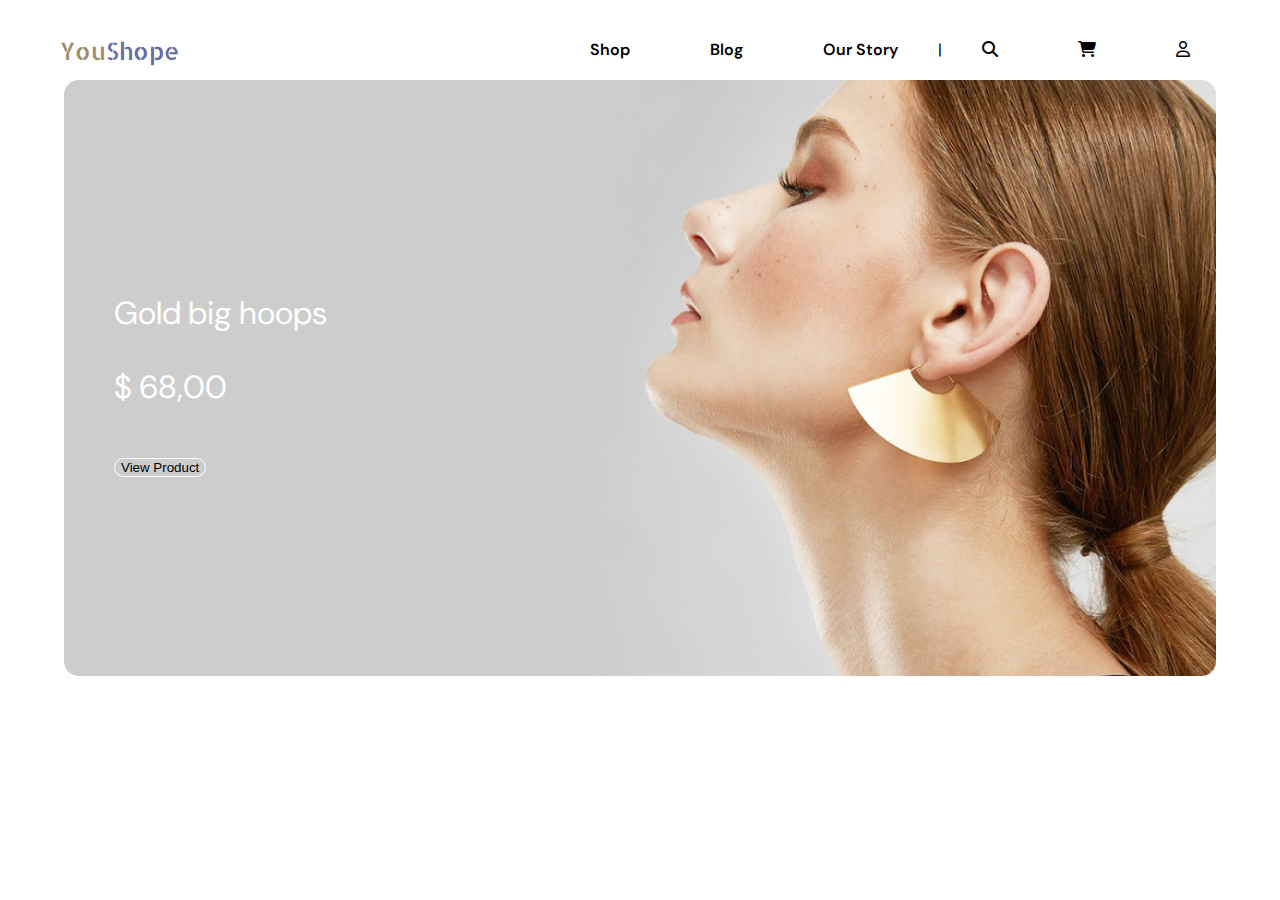
==== index.html @ c5a3c7ee "Ajout du slider en homepage" ====
<!DOCTYPE html>
<html lang="en">
  <head>
    <meta charset="UTF-8" />
    <meta name="viewport" content="width=device-width, initial-scale=1.0" />
    <title>YouShop</title>
    <link rel="stylesheet" href="style.css" />
    <link
      href="https://fonts.googleapis.com/css?family=DM Sans"
      rel="stylesheet"
    />
    <link
      href="https://fonts.googleapis.com/css?family=Allerta Stencil"
      rel="stylesheet"
    />
    <link
      rel="stylesheet"
      href="https://cdnjs.cloudflare.com/ajax/libs/font-awesome/6.4.2/css/all.min.css"
    />
  </head>

  <body>
    <header class="header">
      <nav>
        <div class="logo"><span>You</span>Shope</div>

        <ul>
          <li><a href="#">Shop</a></li>
          <li><a href="#">Blog</a></li>
          <li><a href="#">Our Story</a></li>
          <div class="separator">|</div>
          <li>
            <a href="#"><i class="fa-solid fa-magnifying-glass"></i></a>
          </li>
          <li>
            <a href="#"><i class="fa-solid fa-cart-shopping"></i></a>
          </li>
          <li>
            <a href="#"><i class="fa-regular fa-user"></i></a>
          </li>
        </ul>

      </nav>

    </header>

    <main>
      <div class="slider">
        <img src="images/Img01.png" alt="" />
        <div class = title>
            <p>Gold big hoops<p>
            <p>$ 68,00</p>
            <a href="#"><button>View Product</button></a>
        </div>
        
      </div>
    </main>




  </body>
</html>
---- style.css ----
body {
    margin: 0;
    padding: 0;
    font-family: 'DM Sans', 'Lucida Sans', 'Lucida Sans Regular', 'Lucida Grande', 'Lucida Sans Unicode', Geneva, Verdana, sans-serif ;
    position: relative;
}




nav {
    position: relative;
    top: 0;
    left: 0;
    width: 100%;
    height: 80px;
    padding: 10px 50px;
    box-sizing: border-box;
    background: rgba(0, 0, 0, 0);
    display: flex;
    justify-content: space-between;
}

.logo span {
    color: #A18A68;
}

.logo {
    padding: 25px 10px;
    /* height: 80px; */
    float: left;
    font-size: 24px;
    font-family: 'Allerta Stencil';
    font-weight: 400;
    color: #686AA1;

}

nav ul {
    list-style: none;
    float: right;
    margin: 0;
    padding: 0;
    display: flex;
}

nav ul li a{
    line-height: 80px;
    color: #000000;
    padding: 12px 40px;
    font-size: 16px;
    font-weight: 600;
    text-decoration: none;
}

nav ul li a:hover{
    /* line-height: 80px; */
    background-color: #686AA1;
    color: #ffffff;
    transition: 0.5s ease-in-out;
}

.separator {
    margin-top: 29px;
}


main {
  display: flex; 
  justify-content: center;
}

.slider {
    position: relative;
    width: 90vw;
}

.slider img {
    width: 100%;
}

.slider .title {
    margin-left: 50px;
    position: absolute;
    top: 30%; 
    color: #ffffff;
    font-size: 2em;
}

button{
    background-color: transparent;
    border-radius: 10px;
    border: 1px solid #ffffff;
}
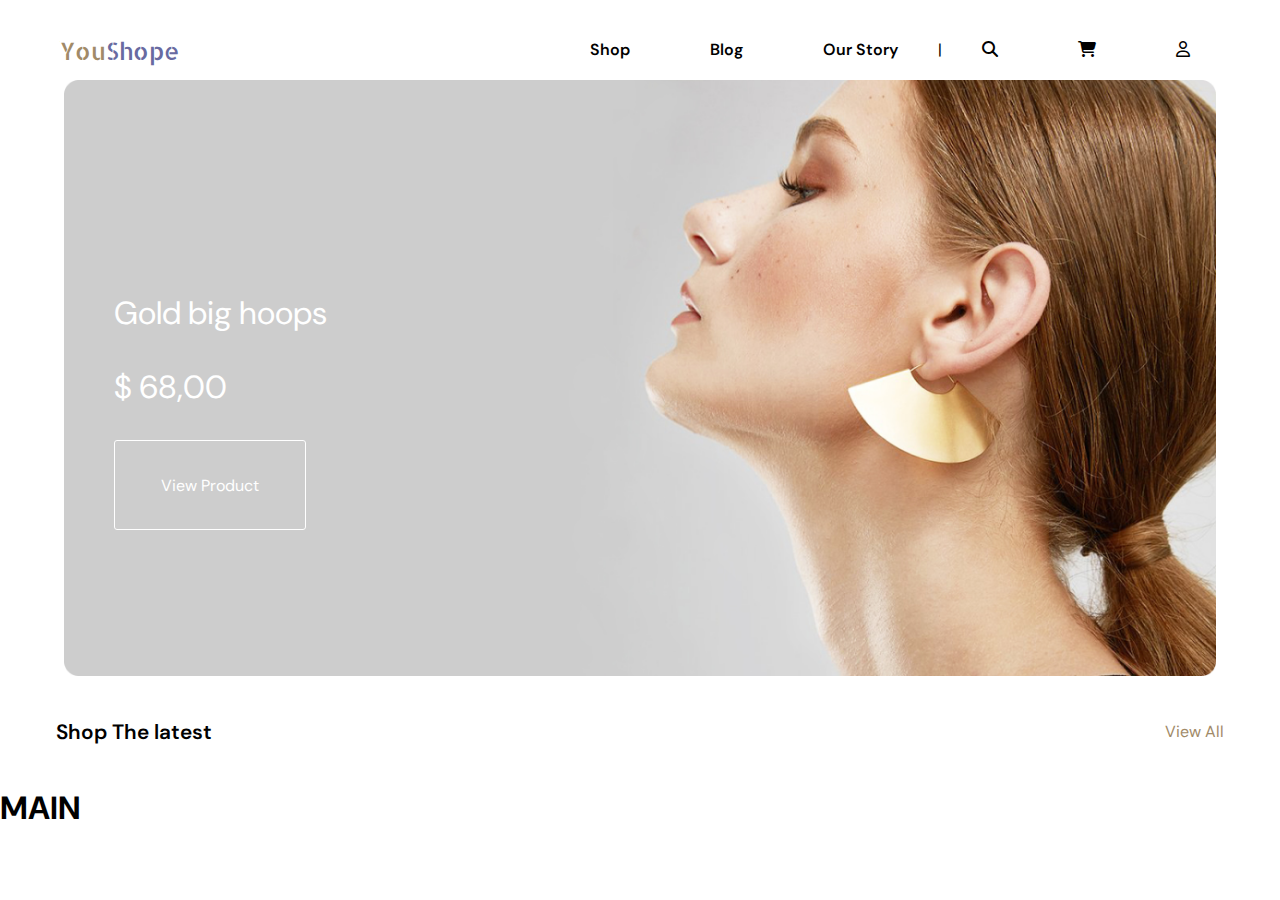
==== commit 1e6faeea: "ajout de hero section" ====
--- a/index.html
+++ b/index.html
@@ -1,63 +1,68 @@
 <!DOCTYPE html>
 <html lang="en">
-  <head>
-    <meta charset="UTF-8" />
-    <meta name="viewport" content="width=device-width, initial-scale=1.0" />
-    <title>YouShop</title>
-    <link rel="stylesheet" href="style.css" />
-    <link
-      href="https://fonts.googleapis.com/css?family=DM Sans"
-      rel="stylesheet"
-    />
-    <link
-      href="https://fonts.googleapis.com/css?family=Allerta Stencil"
-      rel="stylesheet"
-    />
-    <link
-      rel="stylesheet"
-      href="https://cdnjs.cloudflare.com/ajax/libs/font-awesome/6.4.2/css/all.min.css"
-    />
-  </head>
 
-  <body>
-    <header class="header">
-      <nav>
-        <div class="logo"><span>You</span>Shope</div>
+<head>
+  <meta charset="UTF-8" />
+  <meta name="viewport" content="width=device-width, initial-scale=1.0" />
+  <title>YouShop</title>
+  <link rel="stylesheet" href="style.css" />
+  <link href="https://fonts.googleapis.com/css?family=DM Sans" rel="stylesheet" />
+  <link href="https://fonts.googleapis.com/css?family=Allerta Stencil" rel="stylesheet" />
+  <link rel="stylesheet" href="https://cdnjs.cloudflare.com/ajax/libs/font-awesome/6.4.2/css/all.min.css" />
+</head>
 
-        <ul>
-          <li><a href="#">Shop</a></li>
-          <li><a href="#">Blog</a></li>
-          <li><a href="#">Our Story</a></li>
-          <div class="separator">|</div>
-          <li>
-            <a href="#"><i class="fa-solid fa-magnifying-glass"></i></a>
-          </li>
-          <li>
-            <a href="#"><i class="fa-solid fa-cart-shopping"></i></a>
-          </li>
-          <li>
-            <a href="#"><i class="fa-regular fa-user"></i></a>
-          </li>
-        </ul>
+<body>
+  <header class="header">
+    <nav>
+      <div class="logo"><span>You</span>Shope</div>
 
-      </nav>
+      <ul>
+        <li><a href="#">Shop</a></li>
+        <li><a href="#">Blog</a></li>
+        <li><a href="#">Our Story</a></li>
+        <div class="separator">|</div>
+        <li>
+          <a href="#"><i class="fa-solid fa-magnifying-glass"></i></a>
+        </li>
+        <li>
+          <a href="#"><i class="fa-solid fa-cart-shopping"></i></a>
+        </li>
+        <li>
+          <a href="#"><i class="fa-regular fa-user"></i></a>
+        </li>
+      </ul>
 
-    </header>
+    </nav>
 
-    <main>
+  </header>
+
+  <main>
+    <div class="hero">
       <div class="slider">
         <img src="images/Img01.png" alt="" />
-        <div class = title>
-            <p>Gold big hoops<p>
-            <p>$ 68,00</p>
-            <a href="#"><button>View Product</button></a>
+        <div class=title>
+          <p>Gold big hoops
+          <p>
+          <p>$ 68,00</p>
+          <a href="#"><button>View Product</button></a>
         </div>
-        
       </div>
-    </main>
+    </div>
+
+    <div class="middle">
+      <p>Shop The latest</p>
+      <a href="#">View All</a>
+    </div>
+
+    <div class="cards">
+      <h1>MAIN</h1>
+    </div>
+
+  </main>
 
 
 
 
-  </body>
-</html>
+</body>
+
+</html>--- a/style.css
+++ b/style.css
@@ -66,7 +66,12 @@
 
 
 main {
-  display: flex; 
+  /* display: flex; 
+  justify-content: center; */
+}
+
+.hero {
+    display: flex; 
   justify-content: center;
 }
 
@@ -88,7 +93,35 @@
 }
 
 button{
+    width: 15vw;
+    height: 10vh;
+    font-size: 0.5em;
+    font-family: 'DM Sans', 'Lucida Sans', 'Lucida Sans Regular', 'Lucida Grande', 'Lucida Sans Unicode', Geneva, Verdana, sans-serif ;
+    color: #ffffff;
     background-color: transparent;
-    border-radius: 10px;
-    border: 1px solid #ffffff;
+    border-radius: 3px;
+    border: 1.5px solid #ffffff;
+}
+
+button:hover {
+    background-color: #ffffff;
+    color: #717171;
+    transition: 0.5s ease-in-out;
+}
+
+.middle {
+    display: flex;
+    justify-content: space-between;
+    align-items: center;
+    margin: 1em 3.5em;
+}
+
+.middle p{
+    font-size: 1.3em;
+    font-weight: 600;
+}
+
+.middle a{
+    text-decoration: none;
+    color: #A18A68;
 }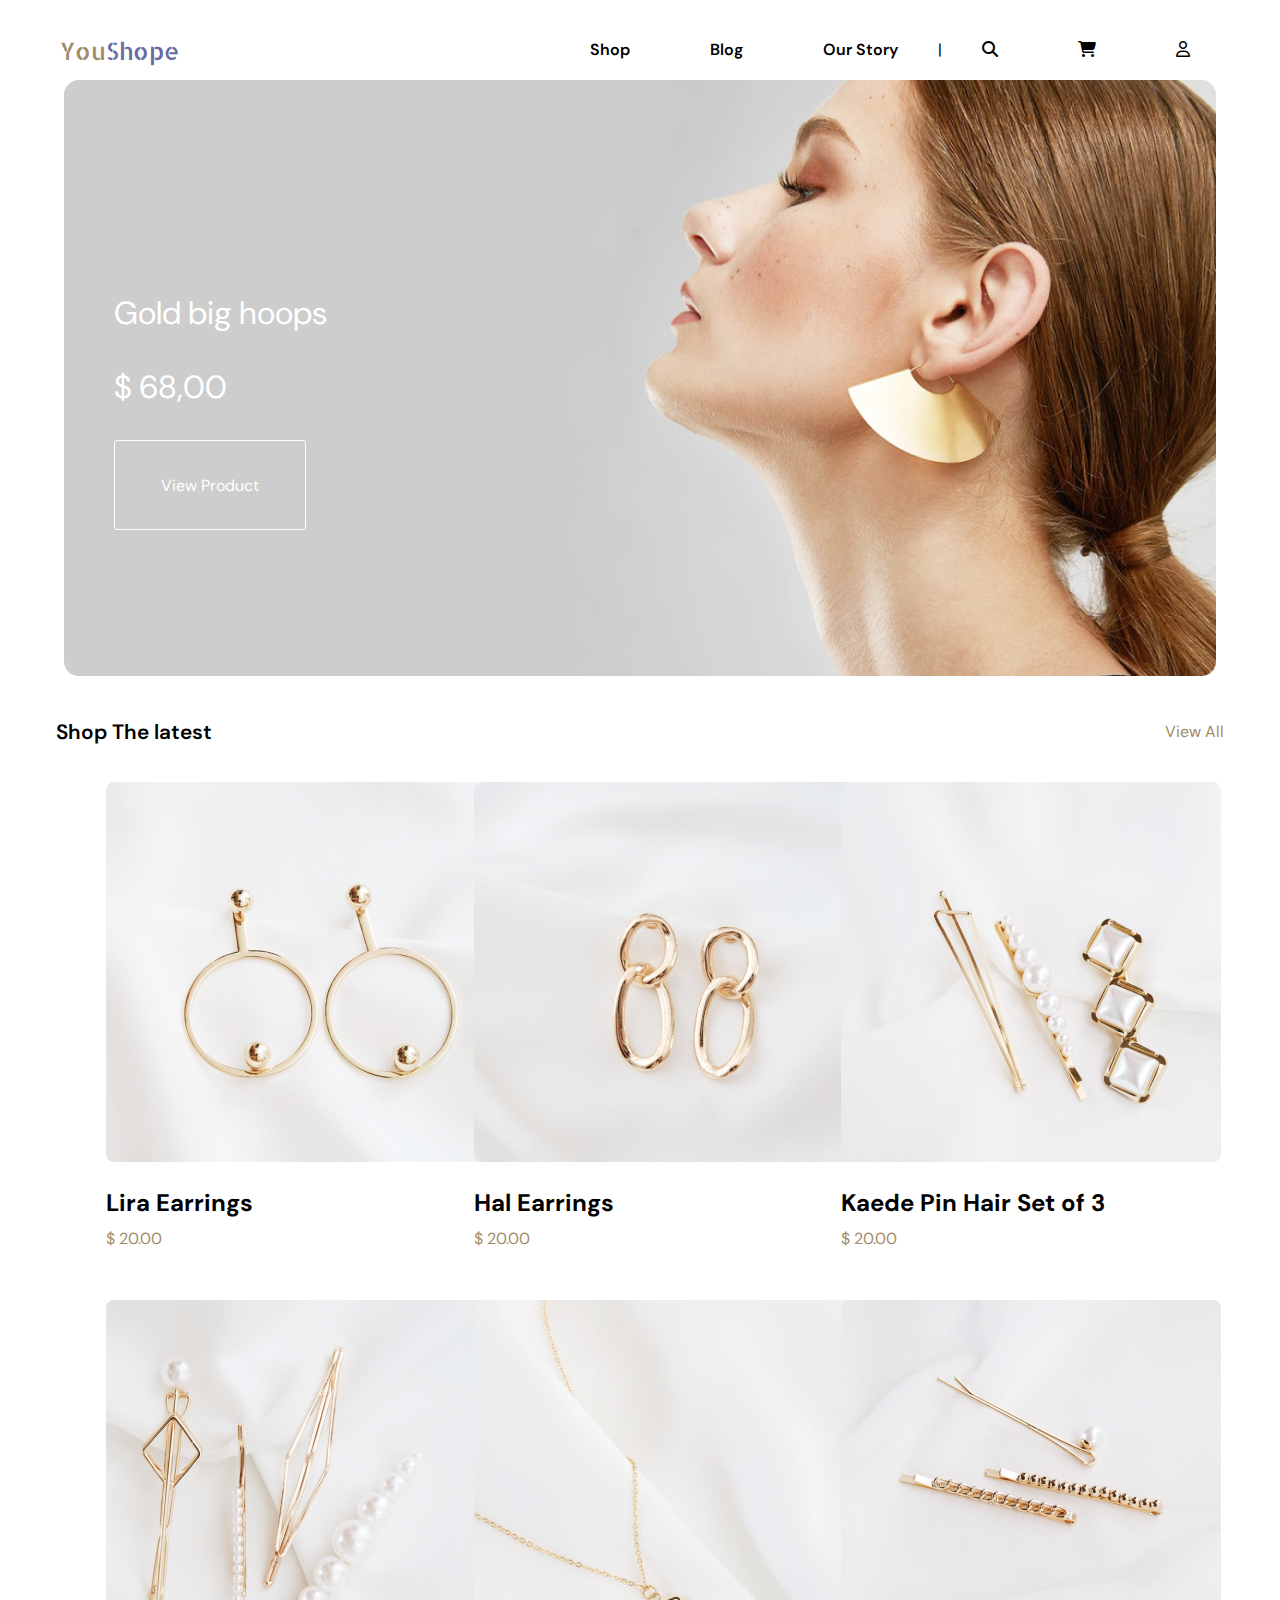
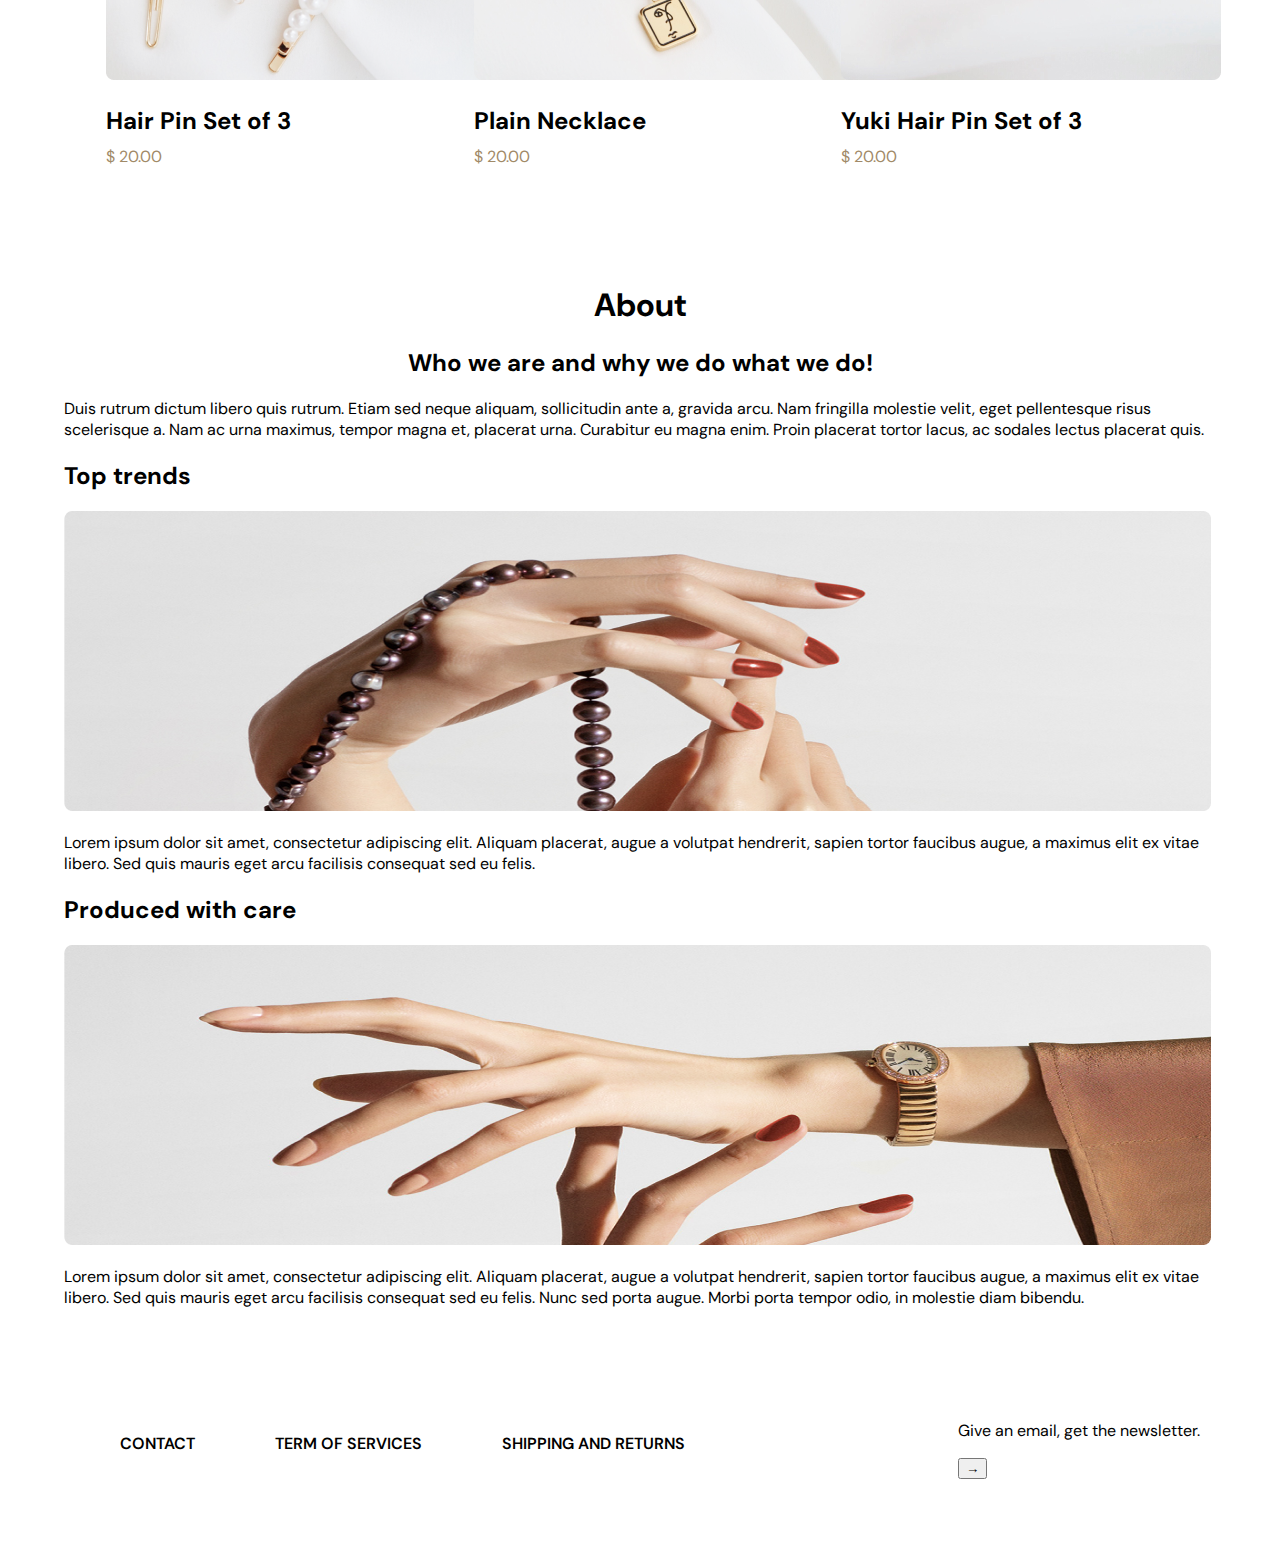
==== commit 497e7720: "Ajout du footer en homepage" ====
--- a/index.html
+++ b/index.html
@@ -1,68 +1,172 @@
 <!DOCTYPE html>
 <html lang="en">
+  <head>
+    <meta charset="UTF-8" />
+    <meta name="viewport" content="width=device-width, initial-scale=1.0" />
+    <title>YouShop</title>
+    <link rel="stylesheet" href="style.css" />
+    <link
+      href="https://fonts.googleapis.com/css?family=DM Sans"
+      rel="stylesheet"
+    />
+    <link
+      href="https://fonts.googleapis.com/css?family=Allerta Stencil"
+      rel="stylesheet"
+    />
+    <link
+      rel="stylesheet"
+      href="https://cdnjs.cloudflare.com/ajax/libs/font-awesome/6.4.2/css/all.min.css"
+    />
+  </head>
 
-<head>
-  <meta charset="UTF-8" />
-  <meta name="viewport" content="width=device-width, initial-scale=1.0" />
-  <title>YouShop</title>
-  <link rel="stylesheet" href="style.css" />
-  <link href="https://fonts.googleapis.com/css?family=DM Sans" rel="stylesheet" />
-  <link href="https://fonts.googleapis.com/css?family=Allerta Stencil" rel="stylesheet" />
-  <link rel="stylesheet" href="https://cdnjs.cloudflare.com/ajax/libs/font-awesome/6.4.2/css/all.min.css" />
-</head>
+  <body>
+    <header class="header">
+      <nav>
+        <div class="logo"><span>You</span>Shope</div>
 
-<body>
-  <header class="header">
-    <nav>
-      <div class="logo"><span>You</span>Shope</div>
+        <ul>
+          <li><a href="#">Shop</a></li>
+          <li><a href="#">Blog</a></li>
+          <li><a href="#">Our Story</a></li>
+          <div class="separator">|</div>
+          <li>
+            <a href="#"><i class="fa-solid fa-magnifying-glass"></i></a>
+          </li>
+          <li>
+            <a href="#"><i class="fa-solid fa-cart-shopping"></i></a>
+          </li>
+          <li>
+            <a href="#"><i class="fa-regular fa-user"></i></a>
+          </li>
+        </ul>
+      </nav>
+    </header>
 
-      <ul>
-        <li><a href="#">Shop</a></li>
-        <li><a href="#">Blog</a></li>
-        <li><a href="#">Our Story</a></li>
-        <div class="separator">|</div>
-        <li>
-          <a href="#"><i class="fa-solid fa-magnifying-glass"></i></a>
-        </li>
-        <li>
-          <a href="#"><i class="fa-solid fa-cart-shopping"></i></a>
-        </li>
-        <li>
-          <a href="#"><i class="fa-regular fa-user"></i></a>
-        </li>
-      </ul>
-
-    </nav>
-
-  </header>
-
-  <main>
-    <div class="hero">
-      <div class="slider">
-        <img src="images/Img01.png" alt="" />
-        <div class=title>
-          <p>Gold big hoops
-          <p>
-          <p>$ 68,00</p>
-          <a href="#"><button>View Product</button></a>
+    <main>
+      <div class="hero">
+        <div class="slider">
+          <img src="images/Img01.png" alt="" />
+          <div class="title">
+            <p>Gold big hoops</p>
+            <p></p>
+            <p>$ 68,00</p>
+            <a href="#"><button class="slider-btn">View Product</button></a>
+          </div>
         </div>
       </div>
+
+      <div class="middle">
+        <p>Shop The latest</p>
+        <a href="#">View All</a>
+      </div>
+
+      <div class="grid">
+        <div class="grid-item">
+          <div class="card">
+            <div class="imagebutton">
+              <img class="card-img" src="images/card-Img01.png" alt="" />
+              <span><button class="card-btn">ADD TO CART</button></span>
+            </div>
+
+            <h2 class="card-title">Lira Earrings</h2>
+            <p class="card-price">$ 20.00</p>
+          </div>
+          <div class="card">
+            <div class="imagebutton">
+              <img class="card-img" src="images/card-Img02.png" alt="" />
+              <span><button class="card-btn">ADD TO CART</button></span>
+            </div>
+
+            <h2 class="card-title">Hal Earrings</h2>
+            <p class="card-price">$ 20.00</p>
+          </div>
+          <div class="card">
+            <div class="imagebutton">
+              <img class="card-img" src="images/card-Img03.png" alt="" />
+              <span><button class="card-btn">ADD TO CART</button></span>
+            </div>
+
+            <h2 class="card-title">Kaede Pin Hair Set of 3</h2>
+            <p class="card-price">$ 20.00</p>
+          </div>
+
+          <div class="card">
+            <div class="imagebutton">
+              <img class="card-img" src="images/card-Img04.png" alt="" />
+              <span><button class="card-btn">ADD TO CART</button></span>
+            </div>
+
+            <h2 class="card-title">Hair Pin Set of 3</h2>
+            <p class="card-price">$ 20.00</p>
+          </div>
+          <div class="card">
+            <div class="imagebutton">
+              <img class="card-img" src="images/card-Img05.png" alt="" />
+              <span><button class="card-btn">ADD TO CART</button></span>
+            </div>
+
+            <h2 class="card-title">Plain Necklace</h2>
+            <p class="card-price">$ 20.00</p>
+          </div>
+
+          <div class="card">
+            <div class="imagebutton">
+              <img class="card-img" src="images/card-Img06.png" alt="" />
+              <span><button class="card-btn">ADD TO CART</button></span>
+            </div>
+
+            <h2 class="card-title">Yuki Hair Pin Set of 3</h2>
+            <p class="card-price">$ 20.00</p>
+          </div>
+        </div>
+      </div>
+
+      <div class="about">
+        <div class="about_title">
+          <h1>About</h1>
+          <h2>Who we are and why we do what we do!</h2>
+        </div>
+
+        <p>
+          Duis rutrum dictum libero quis rutrum. Etiam sed neque aliquam,
+          sollicitudin ante a, gravida arcu. Nam fringilla molestie velit, eget
+          pellentesque risus scelerisque a. Nam ac urna maximus, tempor magna
+          et, placerat urna. Curabitur eu magna enim. Proin placerat tortor
+          lacus, ac sodales lectus placerat quis.
+        </p>
+        <h2>Top trends</h2>
+        <img src="images/About-Img01.png" alt="" />
+        <p>
+          Lorem ipsum dolor sit amet, consectetur adipiscing elit. Aliquam
+          placerat, augue a volutpat hendrerit, sapien tortor faucibus augue, a
+          maximus elit ex vitae libero. Sed quis mauris eget arcu facilisis
+          consequat sed eu felis.
+        </p>
+        <h2>Produced with care</h2>
+        <img src="images/About-Img02.png" alt="" />
+        <p>
+          Lorem ipsum dolor sit amet, consectetur adipiscing elit. Aliquam
+          placerat, augue a volutpat hendrerit, sapien tortor faucibus augue, a
+          maximus elit ex vitae libero. Sed quis mauris eget arcu facilisis
+          consequat sed eu felis. Nunc sed porta augue. Morbi porta tempor odio,
+          in molestie diam bibendu.
+        </p>
+      </div>
+    </main>
+  </body>
+
+  <footer>
+    <div class="footer-content">
+      <ul>
+        <li><a href="#">CONTACT</a></li>
+        <li><a href="#">TERM OF SERVICES</a></li>
+        <li><a href="#">SHIPPING AND RETURNS</a></li>
+      </ul>
+      <div class="footer-right">
+        <p>Give an email, get the newsletter.</p>
+        <button class = footer_btn>&rarr;</button>
+      </div>
+
     </div>
-
-    <div class="middle">
-      <p>Shop The latest</p>
-      <a href="#">View All</a>
-    </div>
-
-    <div class="cards">
-      <h1>MAIN</h1>
-    </div>
-
-  </main>
-
-
-
-
-</body>
-
-</html>+  </footer>
+</html>
--- a/style.css
+++ b/style.css
@@ -7,6 +7,7 @@
 
 
 
+/* **** nav bar ****/
 
 nav {
     position: relative;
@@ -65,10 +66,7 @@
 }
 
 
-main {
-  /* display: flex; 
-  justify-content: center; */
-}
+/* **** Main ****/
 
 .hero {
     display: flex; 
@@ -92,7 +90,7 @@
     font-size: 2em;
 }
 
-button{
+.slider-btn{
     width: 15vw;
     height: 10vh;
     font-size: 0.5em;
@@ -101,14 +99,17 @@
     background-color: transparent;
     border-radius: 3px;
     border: 1.5px solid #ffffff;
-}
-
-button:hover {
+    cursor: pointer;
+}
+
+.slider-btn:hover {
     background-color: #ffffff;
     color: #717171;
     transition: 0.5s ease-in-out;
 }
 
+/***Middle Separator ***/
+
 .middle {
     display: flex;
     justify-content: space-between;
@@ -124,4 +125,84 @@
 .middle a{
     text-decoration: none;
     color: #A18A68;
-}+}
+
+
+/***Cards****/
+
+.card {
+    width : 26%;
+}
+.card p {
+    margin-top: -10px;
+    color: #A18A68 ;
+}
+
+.card span {
+    display: none;
+    
+    /* left: 30%; */
+}
+.grid-item {
+    display: flex;
+    justify-content: center;
+    flex-wrap: wrap;
+    gap: 35px;
+}
+.card:hover span {
+    display: block;
+}
+
+.imagebutton {
+    position: relative; 
+}
+
+.card-btn {
+    position: absolute;
+    top: 80%;
+    background: #dcdada;
+    width: 99%;
+    height: 10vh;
+    color: #000000;
+    font-size: medium;
+    border: none;
+    border-bottom-left-radius: 5px;
+    border-bottom-right-radius: 5px;
+}
+
+.about {
+    padding-top: 80px;
+    width: 90vw;
+    margin: auto;
+}
+
+.about .about_title {
+    text-align: center;
+}
+
+/****Footer ***/
+
+.footer-content {
+    padding: 80px;
+    display: flex;
+    justify-content: space-between;
+}
+
+.footer-content ul {
+    display: flex;
+    list-style: none;
+    float: left;
+    margin: 0;
+    padding: 0;
+}
+
+.footer-content ul li a{
+    line-height: 80px;
+    color: #000000;
+    padding: 12px 40px;
+    font-size: 16px;
+    font-weight: 600;
+    text-decoration: none;
+}
+
+
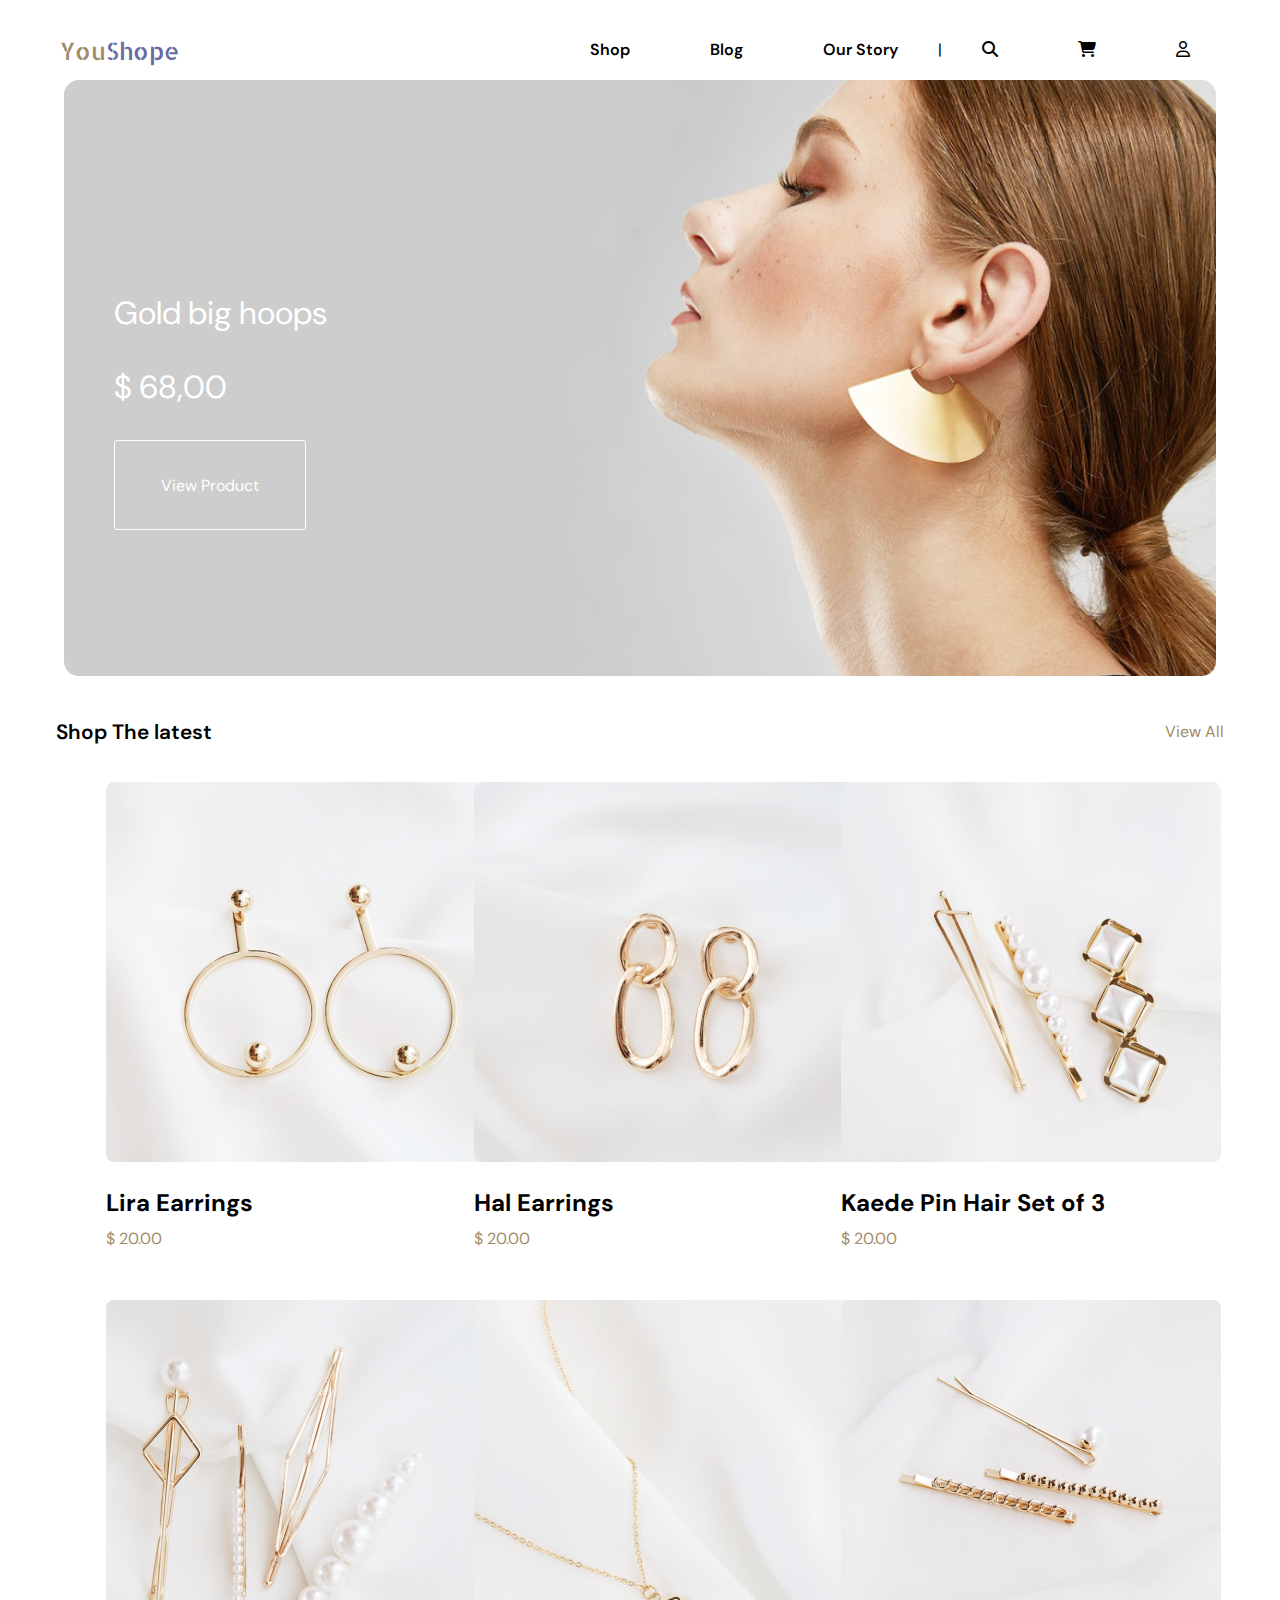
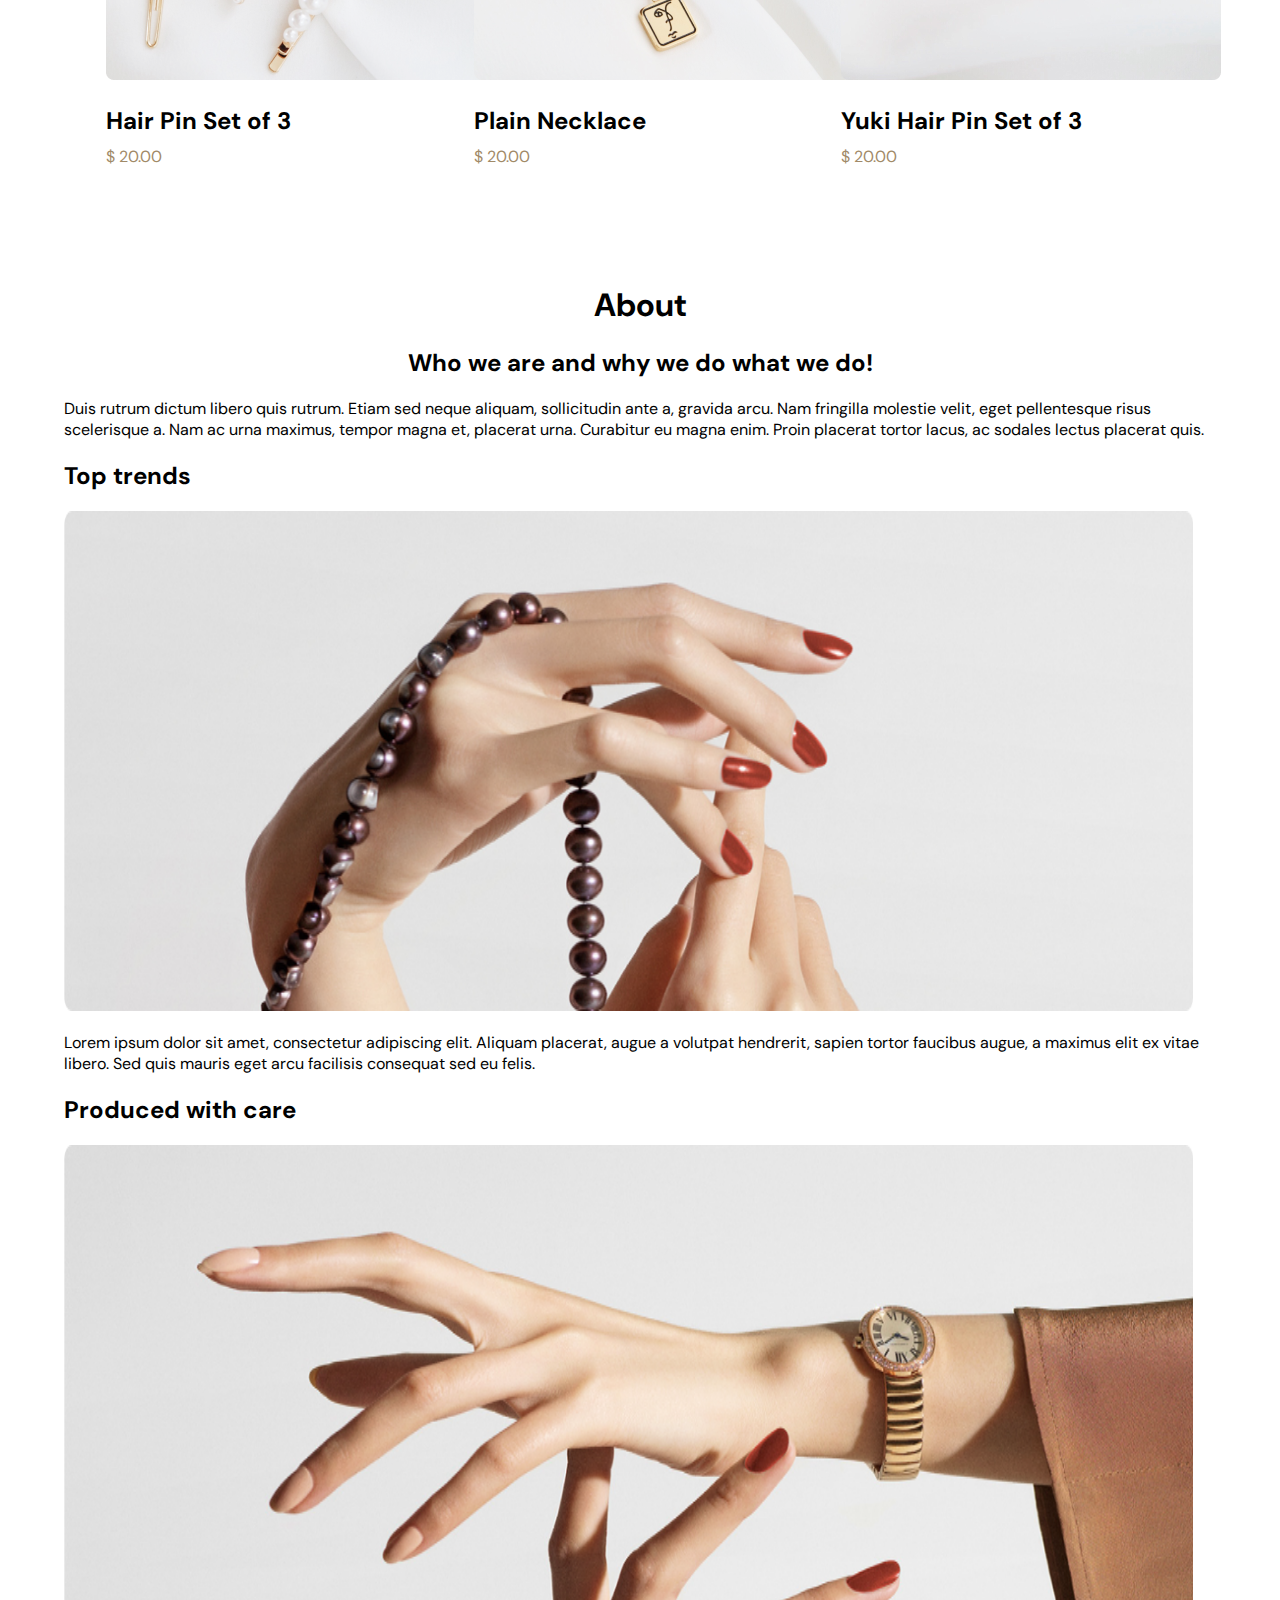
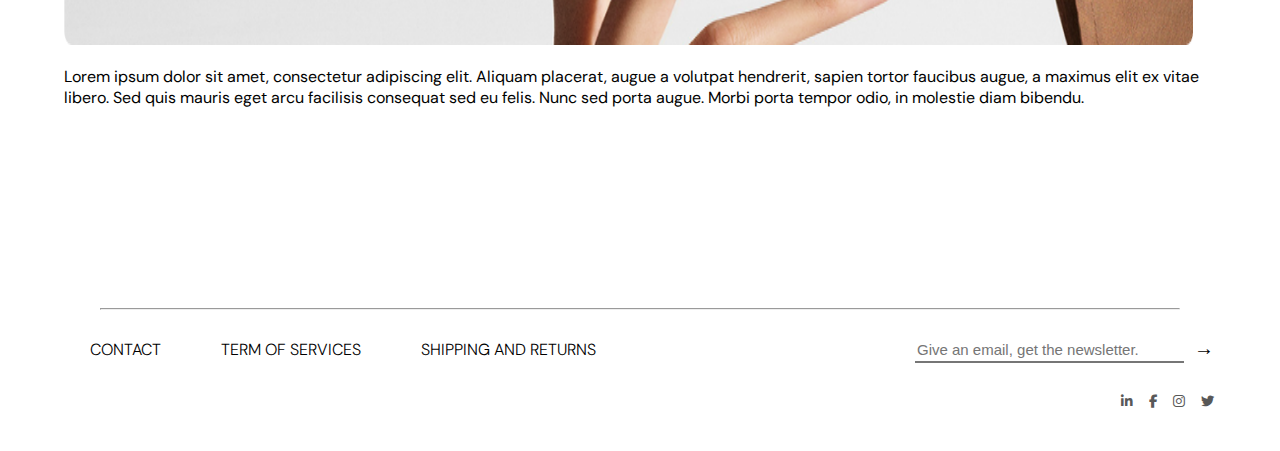
==== commit 7a9f0a26: "Ajout du footer" ====
--- a/index.html
+++ b/index.html
@@ -17,6 +17,7 @@
       rel="stylesheet"
       href="https://cdnjs.cloudflare.com/ajax/libs/font-awesome/6.4.2/css/all.min.css"
     />
+    <link rel="stylesheet" href="./indexPrince.css">
   </head>
 
   <body>
@@ -156,17 +157,29 @@
   </body>
 
   <footer>
+
+    <hr>
     <div class="footer-content">
       <ul>
         <li><a href="#">CONTACT</a></li>
         <li><a href="#">TERM OF SERVICES</a></li>
         <li><a href="#">SHIPPING AND RETURNS</a></li>
       </ul>
+
       <div class="footer-right">
-        <p>Give an email, get the newsletter.</p>
-        <button class = footer_btn>&rarr;</button>
+        <form>
+          <input type="mail" placeholder="Give an email, get the newsletter.">
+           <!-- <button class = footer_btn>&rarr;</button> -->
+          <input type="button" value = "&rarr;">
+        </form>
+        
       </div>
-
+    </div>
+    <div class="socialmed">
+      <button><a href="#"><i class="fa-brands fa-linkedin-in"></i></a></button>
+      <button><a href="#"><i class="fa-brands fa-facebook-f"></i></a></button>
+      <button><a href="#"><i class="fa-brands fa-instagram"></i></a></button>
+      <button><a href="#"><i class="fa-brands fa-twitter"></i></a></button>
     </div>
   </footer>
 </html>
--- a/style.css
+++ b/style.css
@@ -176,33 +176,84 @@
     margin: auto;
 }
 
+.about img {
+    width: 98%;
+    height: 500px ;
+}
 .about .about_title {
     text-align: center;
 }
 
 /****Footer ***/
 
+.socialmed {
+    margin-bottom: 40px;
+}
+
 .footer-content {
-    padding: 80px;
-    display: flex;
-    justify-content: space-between;
+    display: flex;
+    justify-content: space-between;
+    align-items: center;
+    margin: 0px 60px;
 }
 
 .footer-content ul {
+    margin: 0px;
+    padding: 0px;
     display: flex;
     list-style: none;
     float: left;
-    margin: 0;
-    padding: 0;
 }
 
 .footer-content ul li a{
     line-height: 80px;
     color: #000000;
-    padding: 12px 40px;
+    padding: 12px 30px;
     font-size: 16px;
-    font-weight: 600;
-    text-decoration: none;
-}
-
-
+    font-weight: 300;
+    text-decoration: none;
+}
+
+hr {
+    margin: 200px 100px 0px 100px;
+}
+
+.footer-right {
+    display : flex;
+    justify-content: space-between;
+}
+
+.footer-right input {
+    text-decoration: none;
+    background: transparent;
+    border-top: none;
+    border-right: none;
+    border-left: none;
+    font-size: 20px;
+    outline: none;
+}
+
+.footer-right input[type="button"] {
+    border: none;
+    cursor: pointer;
+}
+
+.footer-right input::placeholder {
+    font-size: 15px;
+}
+
+.socialmed {
+    float: right;
+    margin-right: 60px;
+}
+
+.socialmed button {
+    background: transparent;
+    text-decoration: none;
+    border: none;
+}
+
+.socialmed button a {
+    color: rgb(88, 88, 88);
+}
+
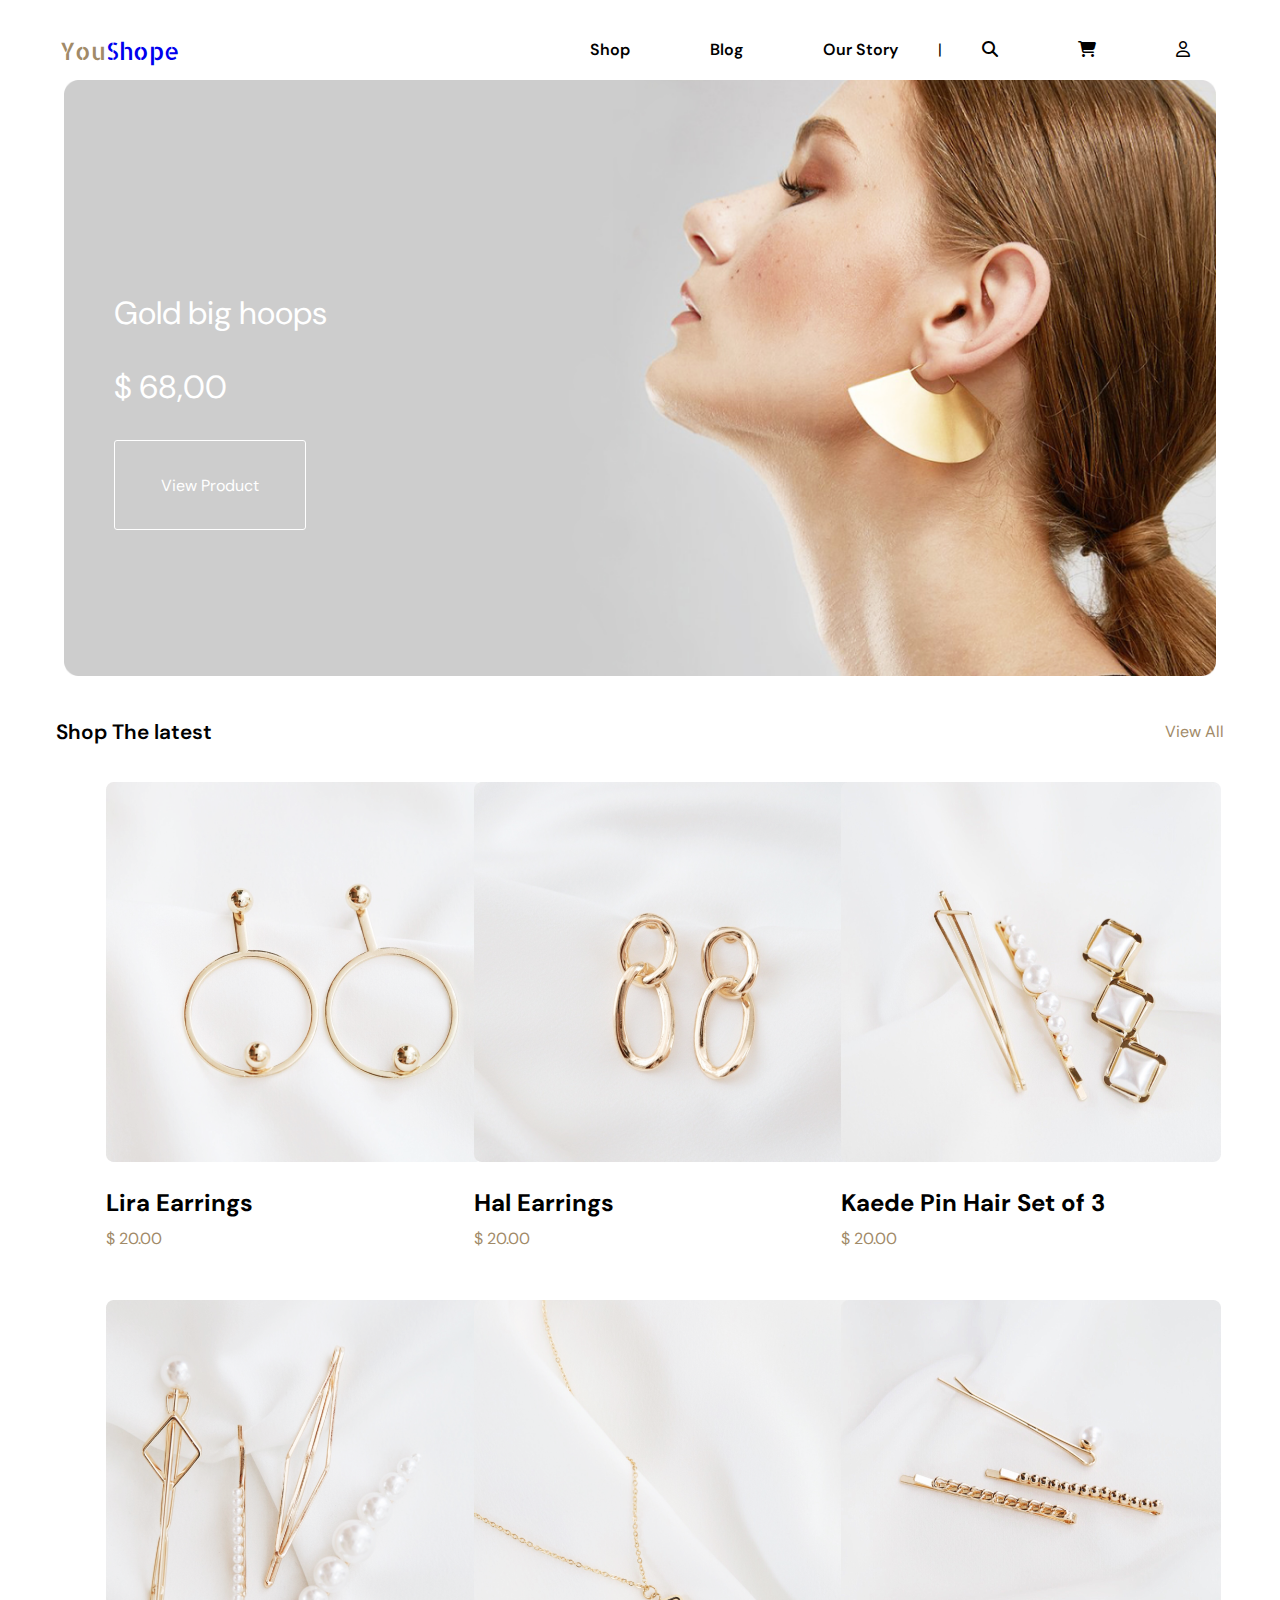
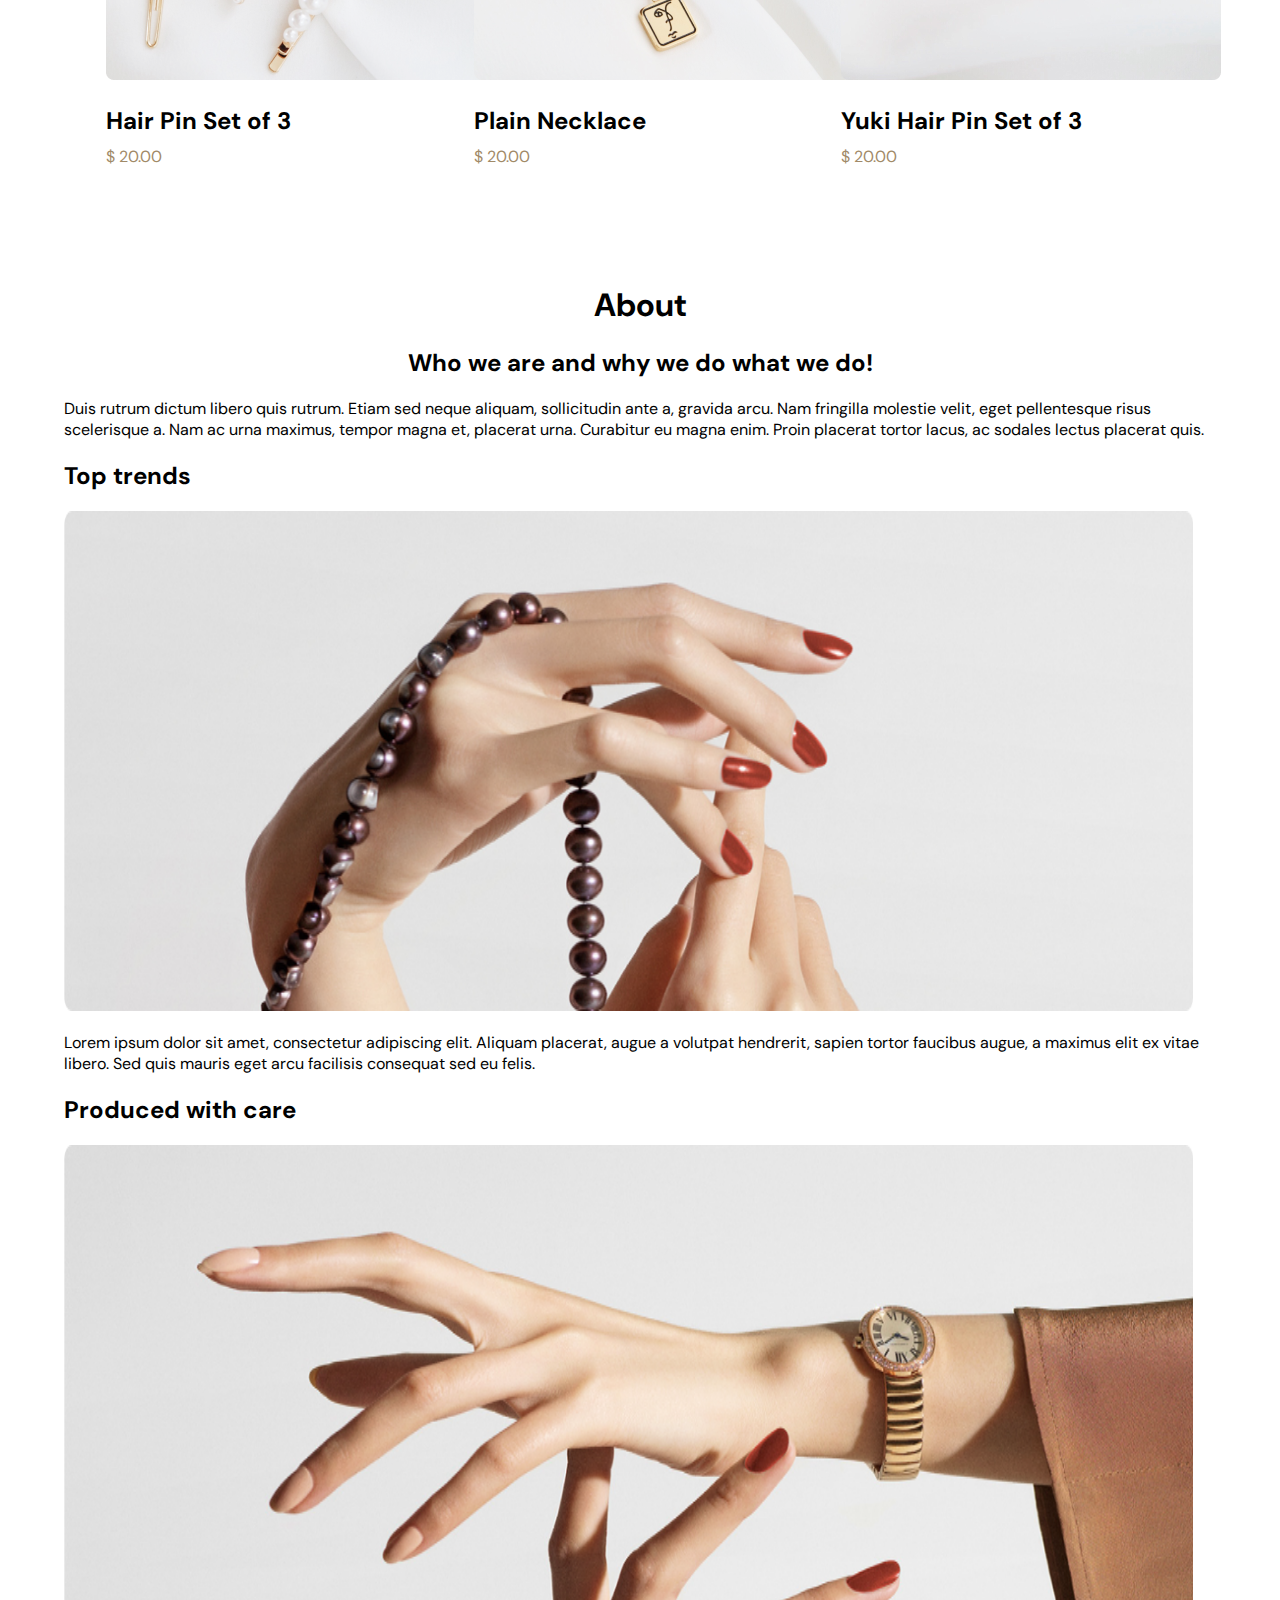
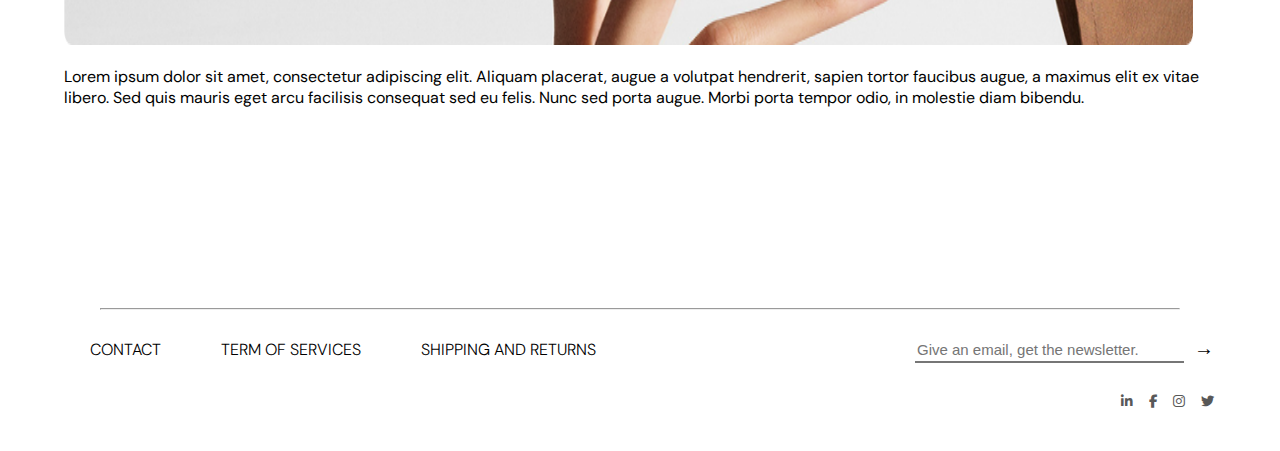
==== commit dcc18924: "Fin du Brief Ajout du version 1.0" ====
--- a/index.html
+++ b/index.html
@@ -5,6 +5,7 @@
     <meta name="viewport" content="width=device-width, initial-scale=1.0" />
     <title>YouShop</title>
     <link rel="stylesheet" href="style.css" />
+    <link rel="stylesheet" href="navter.css" />
     <link
       href="https://fonts.googleapis.com/css?family=DM Sans"
       rel="stylesheet"
@@ -17,13 +18,14 @@
       rel="stylesheet"
       href="https://cdnjs.cloudflare.com/ajax/libs/font-awesome/6.4.2/css/all.min.css"
     />
-    <link rel="stylesheet" href="./indexPrince.css">
   </head>
 
   <body>
     <header class="header">
       <nav>
-        <div class="logo"><span>You</span>Shope</div>
+        <div class="logo">
+          <a href="index.html"><span>You</span>Shope</a>
+        </div>
 
         <ul>
           <li><a href="#">Shop</a></li>
@@ -51,7 +53,7 @@
             <p>Gold big hoops</p>
             <p></p>
             <p>$ 68,00</p>
-            <a href="#"><button class="slider-btn">View Product</button></a>
+            <a href="#allitems"><button class="slider-btn">View Product</button></a>
           </div>
         </div>
       </div>
@@ -61,12 +63,12 @@
         <a href="#">View All</a>
       </div>
 
-      <div class="grid">
+      <div class="grid" id="allitems">
         <div class="grid-item">
           <div class="card">
             <div class="imagebutton">
               <img class="card-img" src="images/card-Img01.png" alt="" />
-              <span><button class="card-btn">ADD TO CART</button></span>
+              <span><a href="details.html">ADD TO CART</a></span>
             </div>
 
             <h2 class="card-title">Lira Earrings</h2>
@@ -75,7 +77,7 @@
           <div class="card">
             <div class="imagebutton">
               <img class="card-img" src="images/card-Img02.png" alt="" />
-              <span><button class="card-btn">ADD TO CART</button></span>
+              <span><a href="details.html">ADD TO CART</a></span>
             </div>
 
             <h2 class="card-title">Hal Earrings</h2>
@@ -84,7 +86,7 @@
           <div class="card">
             <div class="imagebutton">
               <img class="card-img" src="images/card-Img03.png" alt="" />
-              <span><button class="card-btn">ADD TO CART</button></span>
+              <span><a href="details.html">ADD TO CART</a></span>
             </div>
 
             <h2 class="card-title">Kaede Pin Hair Set of 3</h2>
@@ -94,7 +96,7 @@
           <div class="card">
             <div class="imagebutton">
               <img class="card-img" src="images/card-Img04.png" alt="" />
-              <span><button class="card-btn">ADD TO CART</button></span>
+              <span><a href="details.html">ADD TO CART</a></span>
             </div>
 
             <h2 class="card-title">Hair Pin Set of 3</h2>
@@ -103,7 +105,7 @@
           <div class="card">
             <div class="imagebutton">
               <img class="card-img" src="images/card-Img05.png" alt="" />
-              <span><button class="card-btn">ADD TO CART</button></span>
+              <span><a href="details.html">ADD TO CART</a></span>
             </div>
 
             <h2 class="card-title">Plain Necklace</h2>
@@ -113,7 +115,7 @@
           <div class="card">
             <div class="imagebutton">
               <img class="card-img" src="images/card-Img06.png" alt="" />
-              <span><button class="card-btn">ADD TO CART</button></span>
+              <span><a href="details.html">ADD TO CART</a></span>
             </div>
 
             <h2 class="card-title">Yuki Hair Pin Set of 3</h2>
@@ -157,8 +159,7 @@
   </body>
 
   <footer>
-
-    <hr>
+    <hr />
     <div class="footer-content">
       <ul>
         <li><a href="#">CONTACT</a></li>
@@ -168,18 +169,25 @@
 
       <div class="footer-right">
         <form>
-          <input type="mail" placeholder="Give an email, get the newsletter.">
-           <!-- <button class = footer_btn>&rarr;</button> -->
-          <input type="button" value = "&rarr;">
+          <input type="mail" placeholder="Give an email, get the newsletter." />
+          <!-- <button class = footer_btn>&rarr;</button> -->
+          <input type="button" value="&rarr;" />
         </form>
-        
       </div>
     </div>
     <div class="socialmed">
-      <button><a href="#"><i class="fa-brands fa-linkedin-in"></i></a></button>
-      <button><a href="#"><i class="fa-brands fa-facebook-f"></i></a></button>
-      <button><a href="#"><i class="fa-brands fa-instagram"></i></a></button>
-      <button><a href="#"><i class="fa-brands fa-twitter"></i></a></button>
+      <button>
+        <a href="#"><i class="fa-brands fa-linkedin-in"></i></a>
+      </button>
+      <button>
+        <a href="#"><i class="fa-brands fa-facebook-f"></i></a>
+      </button>
+      <button>
+        <a href="#"><i class="fa-brands fa-instagram"></i></a>
+      </button>
+      <button>
+        <a href="#"><i class="fa-brands fa-twitter"></i></a>
+      </button>
     </div>
   </footer>
 </html>
--- a/style.css
+++ b/style.css
@@ -1,3 +1,7 @@
+* {
+    scroll-behavior: smooth;
+}
+
 body {
     margin: 0;
     padding: 0;
@@ -5,68 +9,10 @@
     position: relative;
 }
 
-
-
-/* **** nav bar ****/
-
-nav {
-    position: relative;
-    top: 0;
-    left: 0;
-    width: 100%;
-    height: 80px;
-    padding: 10px 50px;
-    box-sizing: border-box;
-    background: rgba(0, 0, 0, 0);
-    display: flex;
-    justify-content: space-between;
+/* **** Main ****/
+.marg{
+    margin: 0px 60px;
 }
-
-.logo span {
-    color: #A18A68;
-}
-
-.logo {
-    padding: 25px 10px;
-    /* height: 80px; */
-    float: left;
-    font-size: 24px;
-    font-family: 'Allerta Stencil';
-    font-weight: 400;
-    color: #686AA1;
-
-}
-
-nav ul {
-    list-style: none;
-    float: right;
-    margin: 0;
-    padding: 0;
-    display: flex;
-}
-
-nav ul li a{
-    line-height: 80px;
-    color: #000000;
-    padding: 12px 40px;
-    font-size: 16px;
-    font-weight: 600;
-    text-decoration: none;
-}
-
-nav ul li a:hover{
-    /* line-height: 80px; */
-    background-color: #686AA1;
-    color: #ffffff;
-    transition: 0.5s ease-in-out;
-}
-
-.separator {
-    margin-top: 29px;
-}
-
-
-/* **** Main ****/
 
 .hero {
     display: flex; 
@@ -157,14 +103,18 @@
     position: relative; 
 }
 
-.card-btn {
+.imagebutton  a {
     position: absolute;
     top: 80%;
     background: #dcdada;
     width: 99%;
     height: 10vh;
     color: #000000;
-    font-size: medium;
+    font-size: 20px;
+   display: flex;
+   justify-content: center;
+   align-items: center;
+    text-decoration: none;
     border: none;
     border-bottom-left-radius: 5px;
     border-bottom-right-radius: 5px;
@@ -183,77 +133,3 @@
 .about .about_title {
     text-align: center;
 }
-
-/****Footer ***/
-
-.socialmed {
-    margin-bottom: 40px;
-}
-
-.footer-content {
-    display: flex;
-    justify-content: space-between;
-    align-items: center;
-    margin: 0px 60px;
-}
-
-.footer-content ul {
-    margin: 0px;
-    padding: 0px;
-    display: flex;
-    list-style: none;
-    float: left;
-}
-
-.footer-content ul li a{
-    line-height: 80px;
-    color: #000000;
-    padding: 12px 30px;
-    font-size: 16px;
-    font-weight: 300;
-    text-decoration: none;
-}
-
-hr {
-    margin: 200px 100px 0px 100px;
-}
-
-.footer-right {
-    display : flex;
-    justify-content: space-between;
-}
-
-.footer-right input {
-    text-decoration: none;
-    background: transparent;
-    border-top: none;
-    border-right: none;
-    border-left: none;
-    font-size: 20px;
-    outline: none;
-}
-
-.footer-right input[type="button"] {
-    border: none;
-    cursor: pointer;
-}
-
-.footer-right input::placeholder {
-    font-size: 15px;
-}
-
-.socialmed {
-    float: right;
-    margin-right: 60px;
-}
-
-.socialmed button {
-    background: transparent;
-    text-decoration: none;
-    border: none;
-}
-
-.socialmed button a {
-    color: rgb(88, 88, 88);
-}
-
--- a/navter.css
+++ b/navter.css
@@ -0,0 +1,137 @@
+/* **** nav bar ****/
+
+nav {
+    position: relative;
+    top: 0;
+    left: 0;
+    width: 100%;
+    height: 80px;
+    padding: 10px 50px;
+    box-sizing: border-box;
+    background: rgba(0, 0, 0, 0);
+    display: flex;
+    justify-content: space-between;
+}
+
+.logo span {
+    color: #A18A68;
+}
+
+.logo a {
+    text-decoration: none;
+    
+}
+
+.logo {
+    padding: 25px 10px;
+    /* height: 80px; */
+    float: left;
+    font-size: 24px;
+    font-family: 'Allerta Stencil';
+    font-weight: 400;
+    color: #686AA1;
+
+}
+
+nav ul {
+    list-style: none;
+    float: right;
+    margin: 0;
+    padding: 0;
+    display: flex;
+}
+
+nav ul li a{
+    line-height: 80px;
+    color: #000000;
+    padding: 12px 40px;
+    font-size: 16px;
+    font-weight: 600;
+    text-decoration: none;
+}
+
+nav ul li a:hover{
+    /* line-height: 80px; */
+    background-color: #686AA1;
+    color: #ffffff;
+    transition: 0.5s ease-in-out;
+}
+
+.separator {
+    margin-top: 29px;
+}
+
+
+/****Footer ***/
+
+.socialmed {
+    margin-bottom: 40px;
+}
+
+.footer-content {
+    display: flex;
+    justify-content: space-between;
+    align-items: center;
+    margin: 0px 60px;
+}
+
+.footer-content ul {
+    margin: 0px;
+    padding: 0px;
+    display: flex;
+    list-style: none;
+    float: left;
+}
+
+.footer-content ul li a{
+    line-height: 80px;
+    color: #000000;
+    padding: 12px 30px;
+    font-size: 16px;
+    font-weight: 300;
+    text-decoration: none;
+}
+
+hr {
+    margin: 200px 100px 0px 100px;
+}
+
+.footer-right {
+    display : flex;
+    justify-content: space-between;
+}
+
+.footer-right input {
+    text-decoration: none;
+    background: transparent;
+    border-top: none;
+    border-right: none;
+    border-left: none;
+    font-size: 20px;
+    outline: none;
+}
+
+.footer-right input[type="button"] {
+    border: none;
+    cursor: pointer;
+}
+
+.footer-right input::placeholder {
+    font-size: 15px;
+}
+
+.socialmed {
+    float: right;
+    margin-right: 60px;
+}
+
+.socialmed button {
+    background: transparent;
+    text-decoration: none;
+    border: none;
+}
+
+.socialmed button a {
+    color: rgb(88, 88, 88);
+}
+
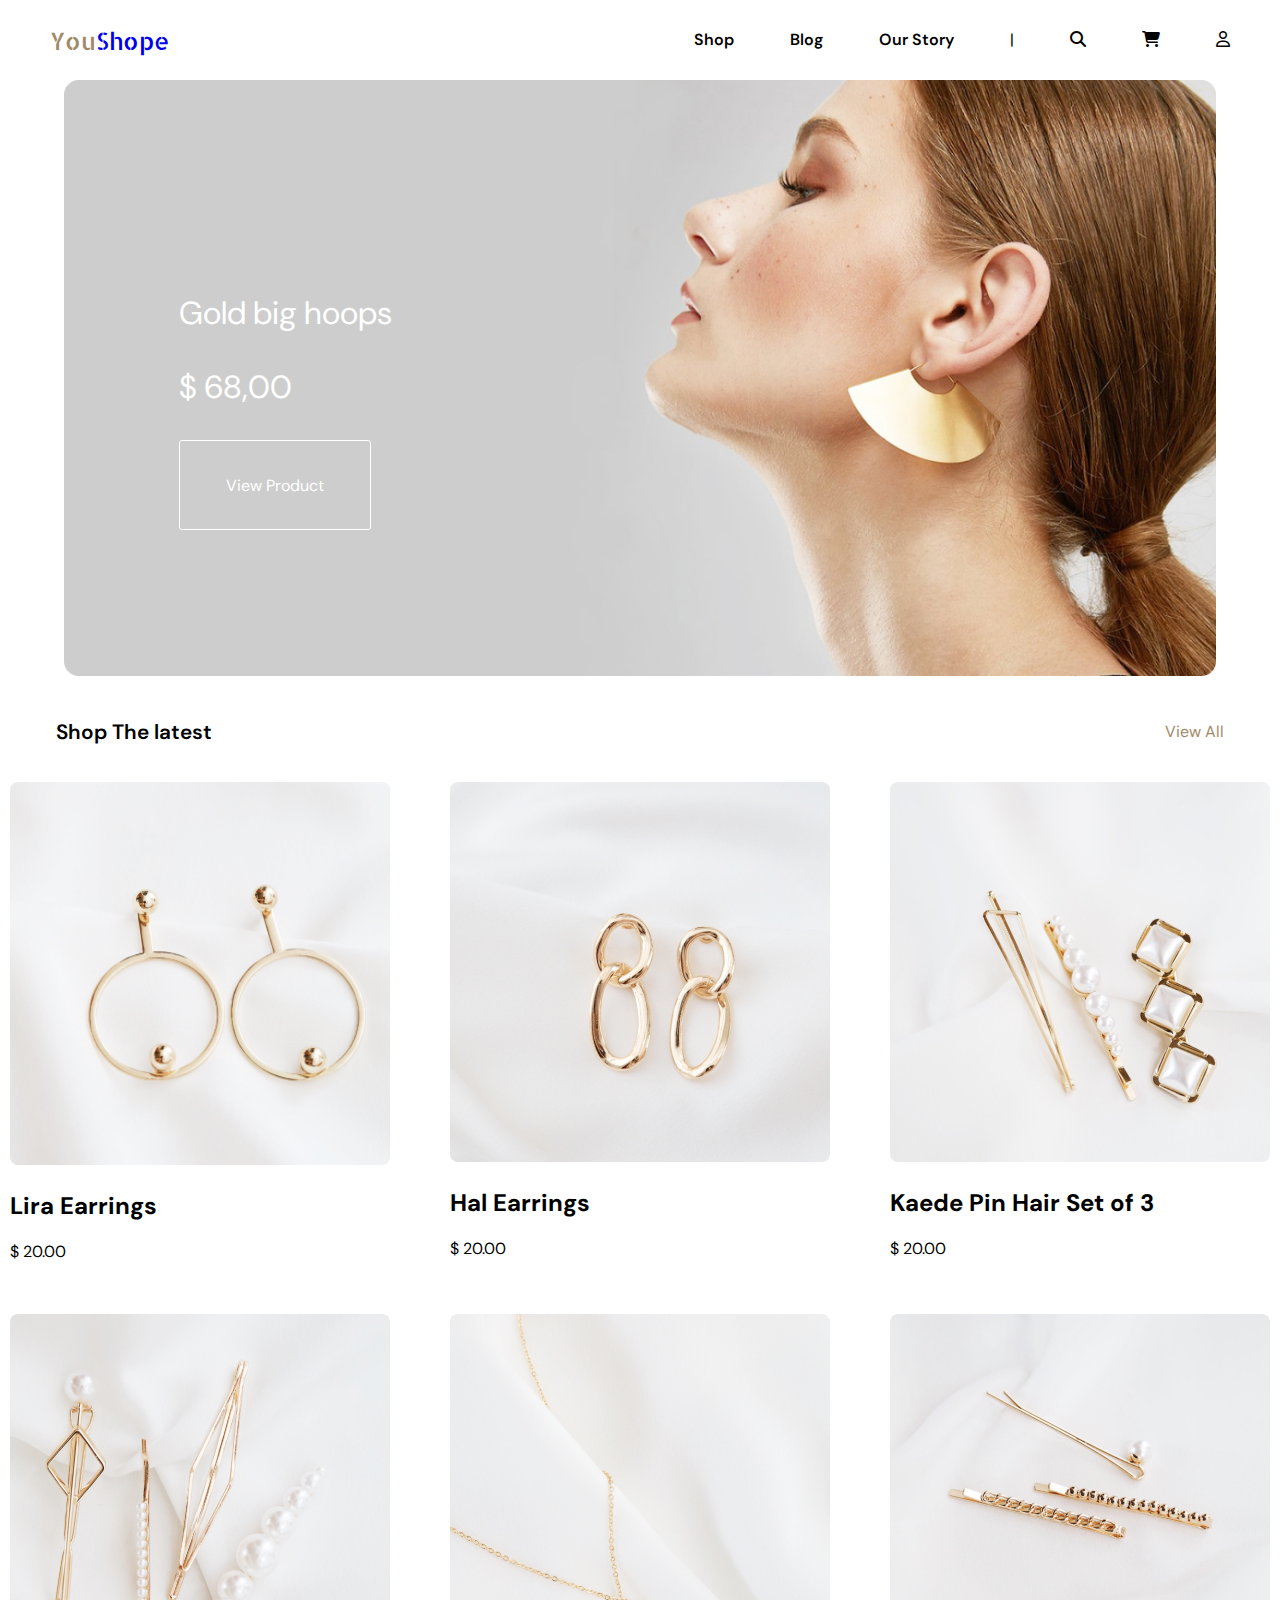
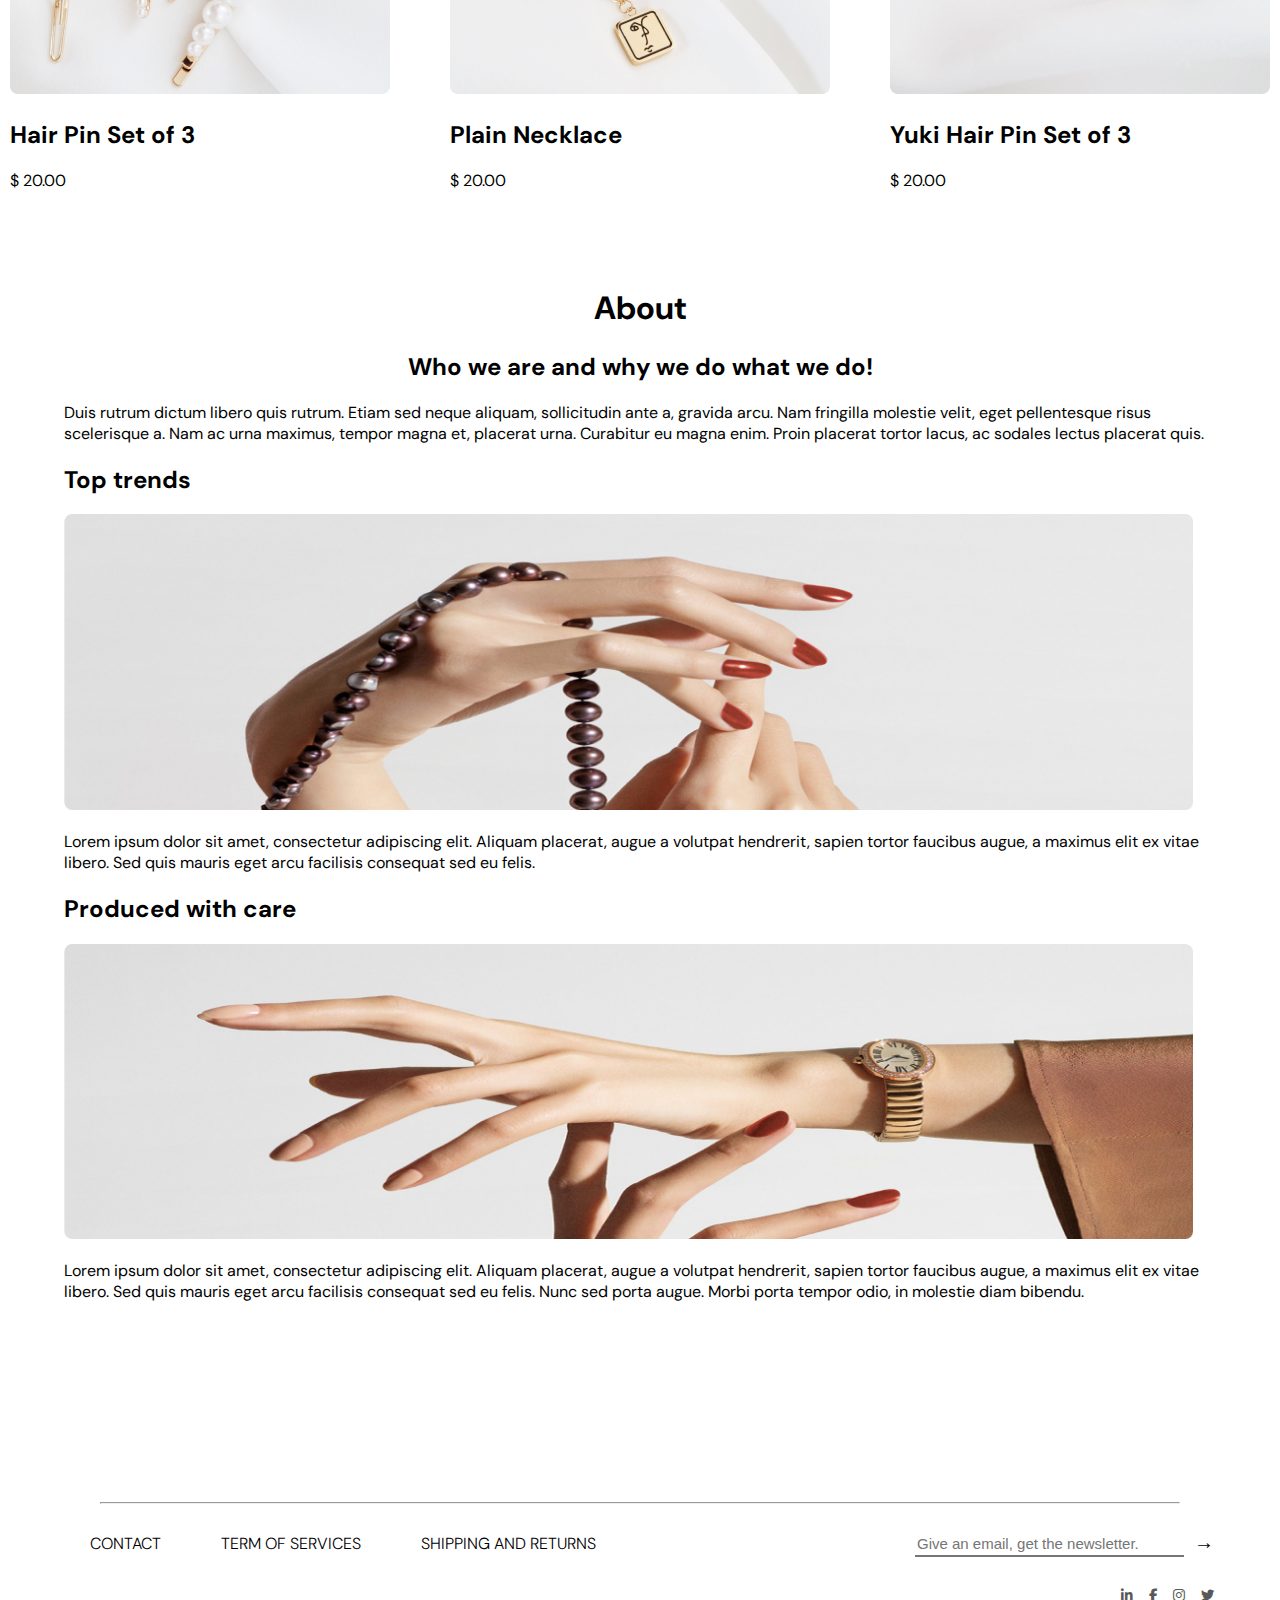
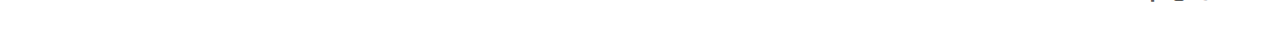
==== commit d0bd6186: "v 2.0: Adapter le site au version mobile" ====
--- a/index.html
+++ b/index.html
@@ -22,12 +22,14 @@
 
   <body>
     <header class="header">
+      <div class="logo">
+        <a href="index.html"><span>You</span>Shope</a>
+      </div>
+
+      <button class="mobile-nav" id="btn"></button>
+
       <nav>
-        <div class="logo">
-          <a href="index.html"><span>You</span>Shope</a>
-        </div>
-
-        <ul>
+        <ul id="navigate">
           <li><a href="#">Shop</a></li>
           <li><a href="#">Blog</a></li>
           <li><a href="#">Our Story</a></li>
@@ -53,7 +55,9 @@
             <p>Gold big hoops</p>
             <p></p>
             <p>$ 68,00</p>
-            <a href="#allitems"><button class="slider-btn">View Product</button></a>
+            <a href="#allitems"
+              ><button class="slider-btn">View Product</button></a
+            >
           </div>
         </div>
       </div>
@@ -63,64 +67,49 @@
         <a href="#">View All</a>
       </div>
 
-      <div class="grid" id="allitems">
-        <div class="grid-item">
-          <div class="card">
-            <div class="imagebutton">
-              <img class="card-img" src="images/card-Img01.png" alt="" />
-              <span><a href="details.html">ADD TO CART</a></span>
-            </div>
+      <div class="container" id="allitems">
+        <div class="card">
+          <div class="productImage">
+            <img src="images/card-Img01.png" alt="" />
+            <div class="card_btn"><a href="details.html">ADD TO CART</a></div>
+          </div>
+          <h2>Lira Earrings</h2>
+          <p>$ 20.00</p>
+        </div>
 
-            <h2 class="card-title">Lira Earrings</h2>
-            <p class="card-price">$ 20.00</p>
-          </div>
-          <div class="card">
-            <div class="imagebutton">
-              <img class="card-img" src="images/card-Img02.png" alt="" />
-              <span><a href="details.html">ADD TO CART</a></span>
-            </div>
+        <div class="card">
+          <img src="images/card-Img02.png" alt="" />
+          <div class="card_btn"><a href="details.html">ADD TO CART</a></div>
+          <h2>Hal Earrings</h2>
+          <p>$ 20.00</p>
+        </div>
 
-            <h2 class="card-title">Hal Earrings</h2>
-            <p class="card-price">$ 20.00</p>
-          </div>
-          <div class="card">
-            <div class="imagebutton">
-              <img class="card-img" src="images/card-Img03.png" alt="" />
-              <span><a href="details.html">ADD TO CART</a></span>
-            </div>
+        <div class="card">
+          <img src="images/card-Img03.png" alt="" />
+          <div class="card_btn"><a href="details.html">ADD TO CART</a></div>
+          <h2>Kaede Pin Hair Set of 3</h2>
+          <p>$ 20.00</p>
+        </div>
 
-            <h2 class="card-title">Kaede Pin Hair Set of 3</h2>
-            <p class="card-price">$ 20.00</p>
-          </div>
+        <div class="card">
+          <img src="images/card-Img04.png" alt="" />
+          <div class="card_btn"><a href="details.html">ADD TO CART</a></div>
+          <h2>Hair Pin Set of 3</h2>
+          <p>$ 20.00</p>
+        </div>
 
-          <div class="card">
-            <div class="imagebutton">
-              <img class="card-img" src="images/card-Img04.png" alt="" />
-              <span><a href="details.html">ADD TO CART</a></span>
-            </div>
+        <div class="card">
+          <img src="images/card-Img05.png" alt="" />
+          <div class="card_btn"><a href="details.html">ADD TO CART</a></div>
+          <h2>Plain Necklace</h2>
+          <p>$ 20.00</p>
+        </div>
 
-            <h2 class="card-title">Hair Pin Set of 3</h2>
-            <p class="card-price">$ 20.00</p>
-          </div>
-          <div class="card">
-            <div class="imagebutton">
-              <img class="card-img" src="images/card-Img05.png" alt="" />
-              <span><a href="details.html">ADD TO CART</a></span>
-            </div>
-
-            <h2 class="card-title">Plain Necklace</h2>
-            <p class="card-price">$ 20.00</p>
-          </div>
-
-          <div class="card">
-            <div class="imagebutton">
-              <img class="card-img" src="images/card-Img06.png" alt="" />
-              <span><a href="details.html">ADD TO CART</a></span>
-            </div>
-
-            <h2 class="card-title">Yuki Hair Pin Set of 3</h2>
-            <p class="card-price">$ 20.00</p>
-          </div>
+        <div class="card">
+          <img src="images/card-Img06.png" alt="" />
+          <div class="card_btn"><a href="details.html">ADD TO CART</a></div>
+          <h2>Yuki Hair Pin Set of 3</h2>
+          <p>$ 20.00</p>
         </div>
       </div>
 
@@ -156,38 +145,43 @@
         </p>
       </div>
     </main>
+
+    <footer>
+      <hr />
+      <div class="footer-content">
+        <ul>
+          <li><a href="#">CONTACT</a></li>
+          <li><a href="#">TERM OF SERVICES</a></li>
+          <li><a href="#">SHIPPING AND RETURNS</a></li>
+        </ul>
+
+        <div class="footer-right">
+          <form>
+            <input
+              type="mail"
+              placeholder="Give an email, get the newsletter."
+            />
+            <!-- <button class = footer_btn>&rarr;</button> -->
+            <input type="button" value="&rarr;" />
+          </form>
+        </div>
+      </div>
+      <div class="socialmed">
+        <button>
+          <a href="#"><i class="fa-brands fa-linkedin-in"></i></a>
+        </button>
+        <button>
+          <a href="#"><i class="fa-brands fa-facebook-f"></i></a>
+        </button>
+        <button>
+          <a href="#"><i class="fa-brands fa-instagram"></i></a>
+        </button>
+        <button>
+          <a href="#"><i class="fa-brands fa-twitter"></i></a>
+        </button>
+      </div>
+    </footer>
+
+    <script src="nav.js"></script>
   </body>
-
-  <footer>
-    <hr />
-    <div class="footer-content">
-      <ul>
-        <li><a href="#">CONTACT</a></li>
-        <li><a href="#">TERM OF SERVICES</a></li>
-        <li><a href="#">SHIPPING AND RETURNS</a></li>
-      </ul>
-
-      <div class="footer-right">
-        <form>
-          <input type="mail" placeholder="Give an email, get the newsletter." />
-          <!-- <button class = footer_btn>&rarr;</button> -->
-          <input type="button" value="&rarr;" />
-        </form>
-      </div>
-    </div>
-    <div class="socialmed">
-      <button>
-        <a href="#"><i class="fa-brands fa-linkedin-in"></i></a>
-      </button>
-      <button>
-        <a href="#"><i class="fa-brands fa-facebook-f"></i></a>
-      </button>
-      <button>
-        <a href="#"><i class="fa-brands fa-instagram"></i></a>
-      </button>
-      <button>
-        <a href="#"><i class="fa-brands fa-twitter"></i></a>
-      </button>
-    </div>
-  </footer>
 </html>
--- a/style.css
+++ b/style.css
@@ -1,5 +1,6 @@
 * {
     scroll-behavior: smooth;
+    box-sizing: border-box;
 }
 
 body {
@@ -10,9 +11,11 @@
 }
 
 /* **** Main ****/
+
 .marg{
     margin: 0px 60px;
 }
+
 
 .hero {
     display: flex; 
@@ -29,7 +32,7 @@
 }
 
 .slider .title {
-    margin-left: 50px;
+    margin-left: 10%;
     position: absolute;
     top: 30%; 
     color: #ffffff;
@@ -48,6 +51,40 @@
     cursor: pointer;
 }
 
+@media (max-width: 750px) {
+    .slider .title {
+        font-size: 1.5em;
+    }
+}
+
+@media (max-width: 590px) {
+    .slider .title {
+        font-size: 1.2em;
+    }
+}
+
+@media (max-width: 490px) {
+    .slider .title {
+        font-size: 1em;
+    }
+    .slider-btn{
+        font-size: 1em;
+        width: 35vw;
+        height: 7vh;
+    }
+}
+
+@media (max-width: 350px) {
+    .slider .title {
+        font-size: 0.6em;
+    }
+    .slider-btn{
+        font-size: 1em;
+        width: 28vw;
+        height: 6vh;
+    }
+}
+
 .slider-btn:hover {
     background-color: #ffffff;
     color: #717171;
@@ -61,6 +98,7 @@
     justify-content: space-between;
     align-items: center;
     margin: 1em 3.5em;
+
 }
 
 .middle p{
@@ -76,50 +114,55 @@
 
 /***Cards****/
 
-.card {
-    width : 26%;
-}
-.card p {
-    margin-top: -10px;
-    color: #A18A68 ;
+.container {
+    width: 100%;
+    display: flex;
+    gap: 60px;
+    flex-wrap: wrap;
+    justify-content: center;
+    padding: 0 10px;
 }
 
-.card span {
-    display: none;
-    
-    /* left: 30%; */
-}
-.grid-item {
-    display: flex;
-    justify-content: center;
-    flex-wrap: wrap;
-    gap: 35px;
-}
-.card:hover span {
-    display: block;
+.card{
+    position: relative;
+    width: 380px;
+    height: 472px;
 }
 
-.imagebutton {
-    position: relative; 
+.card img {
+    width: 100%;
 }
 
-.imagebutton  a {
+.card_btn {
+    background: #dcdada;
+    width: 100%;
+    height: 80px;
     position: absolute;
-    top: 80%;
-    background: #dcdada;
-    width: 99%;
-    height: 10vh;
-    color: #000000;
-    font-size: 20px;
-   display: flex;
-   justify-content: center;
-   align-items: center;
-    text-decoration: none;
-    border: none;
+    bottom: 19%;
     border-bottom-left-radius: 5px;
     border-bottom-right-radius: 5px;
+    justify-content: center;
+    align-items: center;
+    display: none;
+    text-align: center;
 }
 
+.card_btn a {
+    display: flex;
+    align-items: center;
+    justify-content: center;
+    text-decoration: none;
+    font-size: 1.4em;
+    color: #000;
+    font-size: 800;
+    width: 100%;
+    height: 100%;
+}
+
+.card:hover .card_btn {
+    display: block;
+   
+}
 .about {
     padding-top: 80px;
     width: 90vw;
@@ -128,7 +171,7 @@
 
 .about img {
     width: 98%;
-    height: 500px ;
+    height: auto;
 }
 .about .about_title {
     text-align: center;
--- a/navter.css
+++ b/navter.css
@@ -1,17 +1,28 @@
 /* **** nav bar ****/
 
-nav {
-    position: relative;
+header {
+    width: 80vw;
+    position: sticky;
     top: 0;
     left: 0;
     width: 100%;
     height: 80px;
     padding: 10px 50px;
     box-sizing: border-box;
-    background: rgba(0, 0, 0, 0);
-    display: flex;
-    justify-content: space-between;
-}
+    background: rgba(255, 255, 255);
+    display: flex;
+    justify-content: space-between;
+    align-items: center;
+    z-index: 1234;
+}
+
+nav {
+    height: 80px;
+    display: flex;
+    justify-content: space-between;
+    align-items: center;
+}
+
 
 .logo span {
     color: #A18A68;
@@ -23,7 +34,7 @@
 }
 
 .logo {
-    padding: 25px 10px;
+    /* padding: 25px 10px; */
     /* height: 80px; */
     float: left;
     font-size: 24px;
@@ -33,34 +44,88 @@
 
 }
 
+.mobile-nav {
+    display: none;
+}
+
+
 nav ul {
+    width: 45vw;
     list-style: none;
-    float: right;
-    margin: 0;
-    padding: 0;
-    display: flex;
+    display: flex;
+    justify-content: space-between;
+}
+
+@media (max-width: 850px) {
+    nav ul {
+        width: 65vw;
+    }
 }
 
 nav ul li a{
     line-height: 80px;
     color: #000000;
-    padding: 12px 40px;
+    /* padding: 12px 40px; */
     font-size: 16px;
     font-weight: 600;
     text-decoration: none;
 }
 
 nav ul li a:hover{
-    /* line-height: 80px; */
-    background-color: #686AA1;
-    color: #ffffff;
-    transition: 0.5s ease-in-out;
+    font-size: 1.em;
+    color: #A18A68;
+    transition: 0.2s ease-in-out;
+}
+
+.activeNav{
+    transform: translateX(5%);
 }
 
 .separator {
     margin-top: 29px;
 }
 
+@media (max-width: 600px) {
+    nav ul {
+       position: fixed;
+       inset: 0 0 0 30%;
+       flex-direction: column;
+       background-color: #686AA1;
+       z-index: 20;
+       justify-content: flex-start;
+       transform: translateX(150%);
+       transition: all 0.6s linear;
+       
+    }
+
+     /* nav ul:nth-child(6) {
+        order: 3;
+     } */
+
+    nav ul li a {
+        color : white;
+    }
+     .separator {
+        display: none;
+     }
+
+     .navigate[data-visible ="true"] {
+        transform: translateX(0%);
+     }
+
+     .mobile-nav {
+        display: block;
+        position: absolute;
+        width: 2.6rem;
+        height: 2.6rem;
+        top: 1.4rem;
+        right: 2rem;
+        border: 0;
+        z-index: 1000;
+        background: url("images/menu-bar.png");
+     }
+}
+
 
 /****Footer ***/
 
@@ -73,6 +138,7 @@
     justify-content: space-between;
     align-items: center;
     margin: 0px 60px;
+    flex-wrap: wrap;
 }
 
 .footer-content ul {
@@ -135,3 +201,40 @@
     color: rgb(88, 88, 88);
 }
 
+
+@media (max-width: 990px) {
+    .footer-content ul {
+        margin: 0px;
+        padding: 0px;
+        flex-direction: column;
+        justify-content: start;
+    }
+}
+
+@media (max-width: 360px) {
+
+    .footer-content ul li a{
+       font-size: 0.8em;
+    }
+}
+
+@media (max-width: 330px) {
+    .footer-content ul li a{
+       font-size: 0.6em;
+    }
+
+    .footer-right input {
+        font-size: 1em;
+    }
+    
+    .footer-right input[type="button"] {
+        border: none;
+        cursor: pointer;
+    }
+    
+    .footer-right input::placeholder {
+        font-size: 0.8em;
+    }
+}
+
+
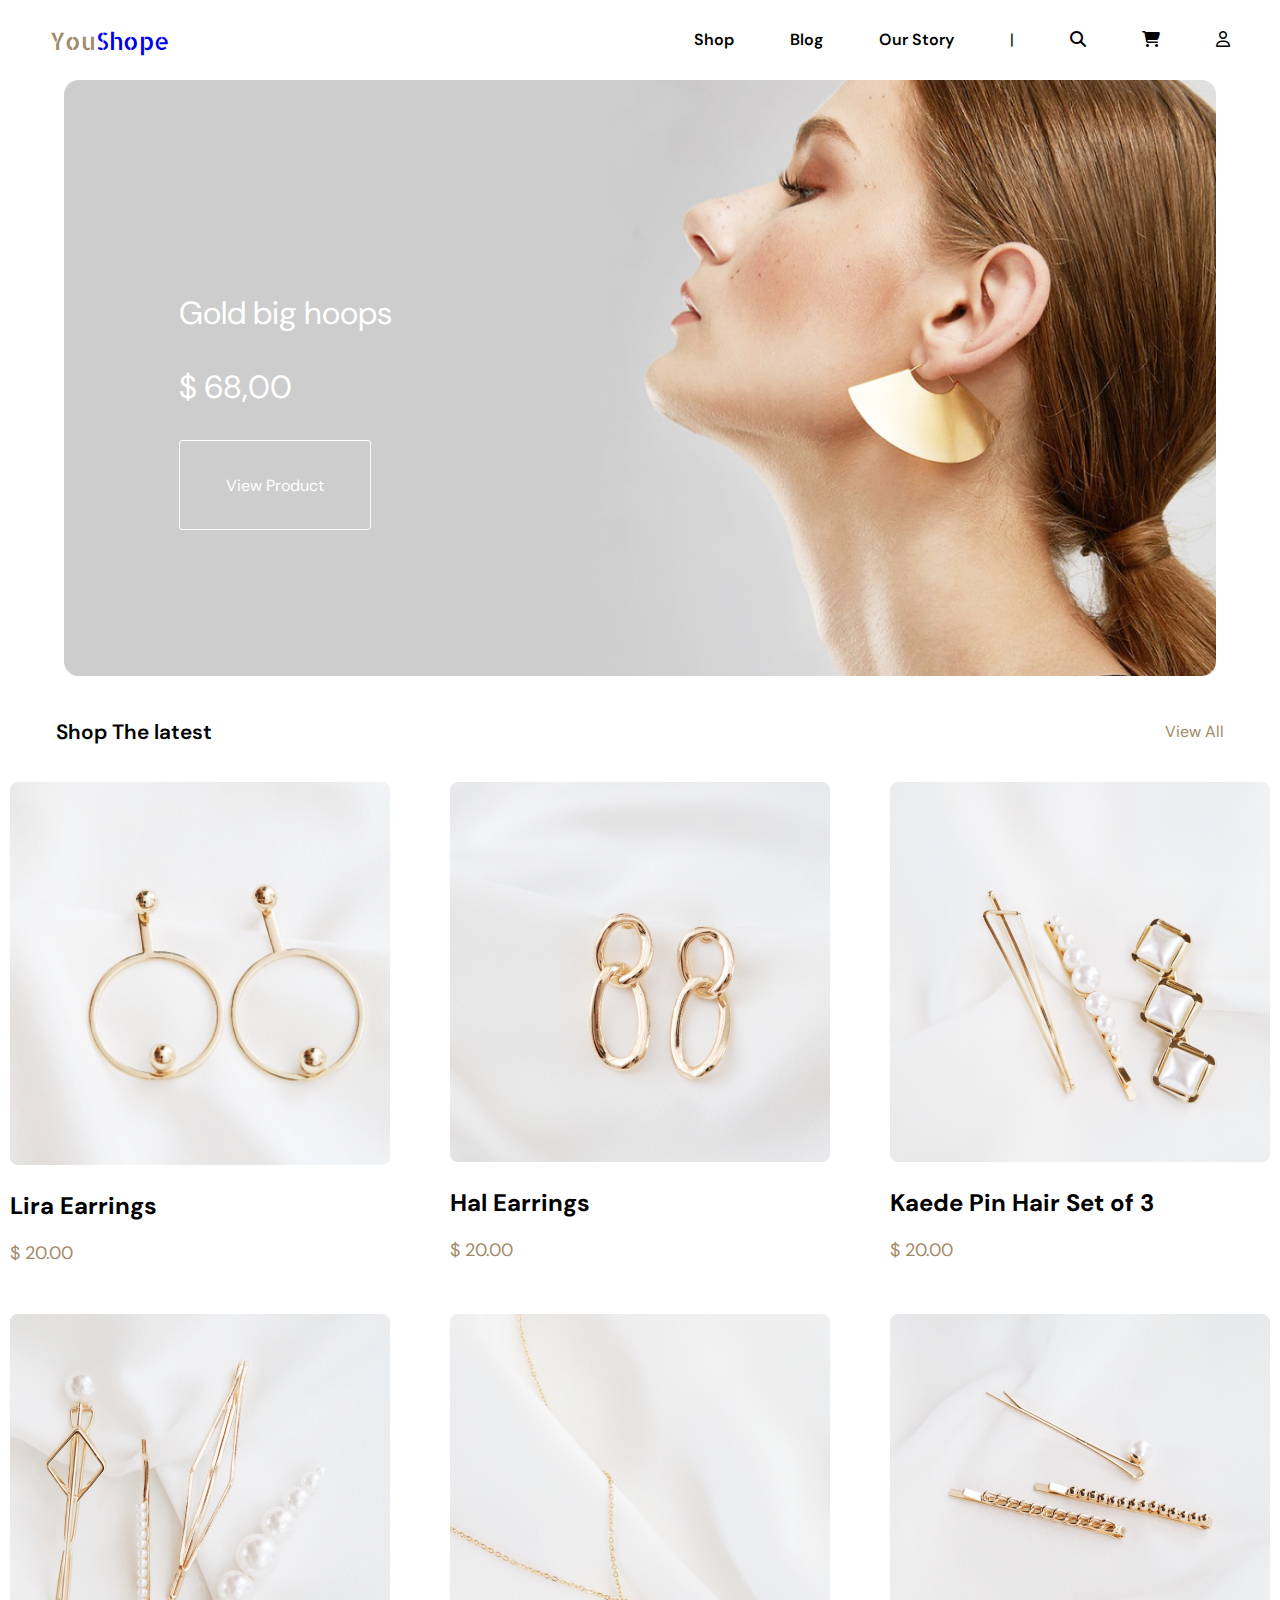
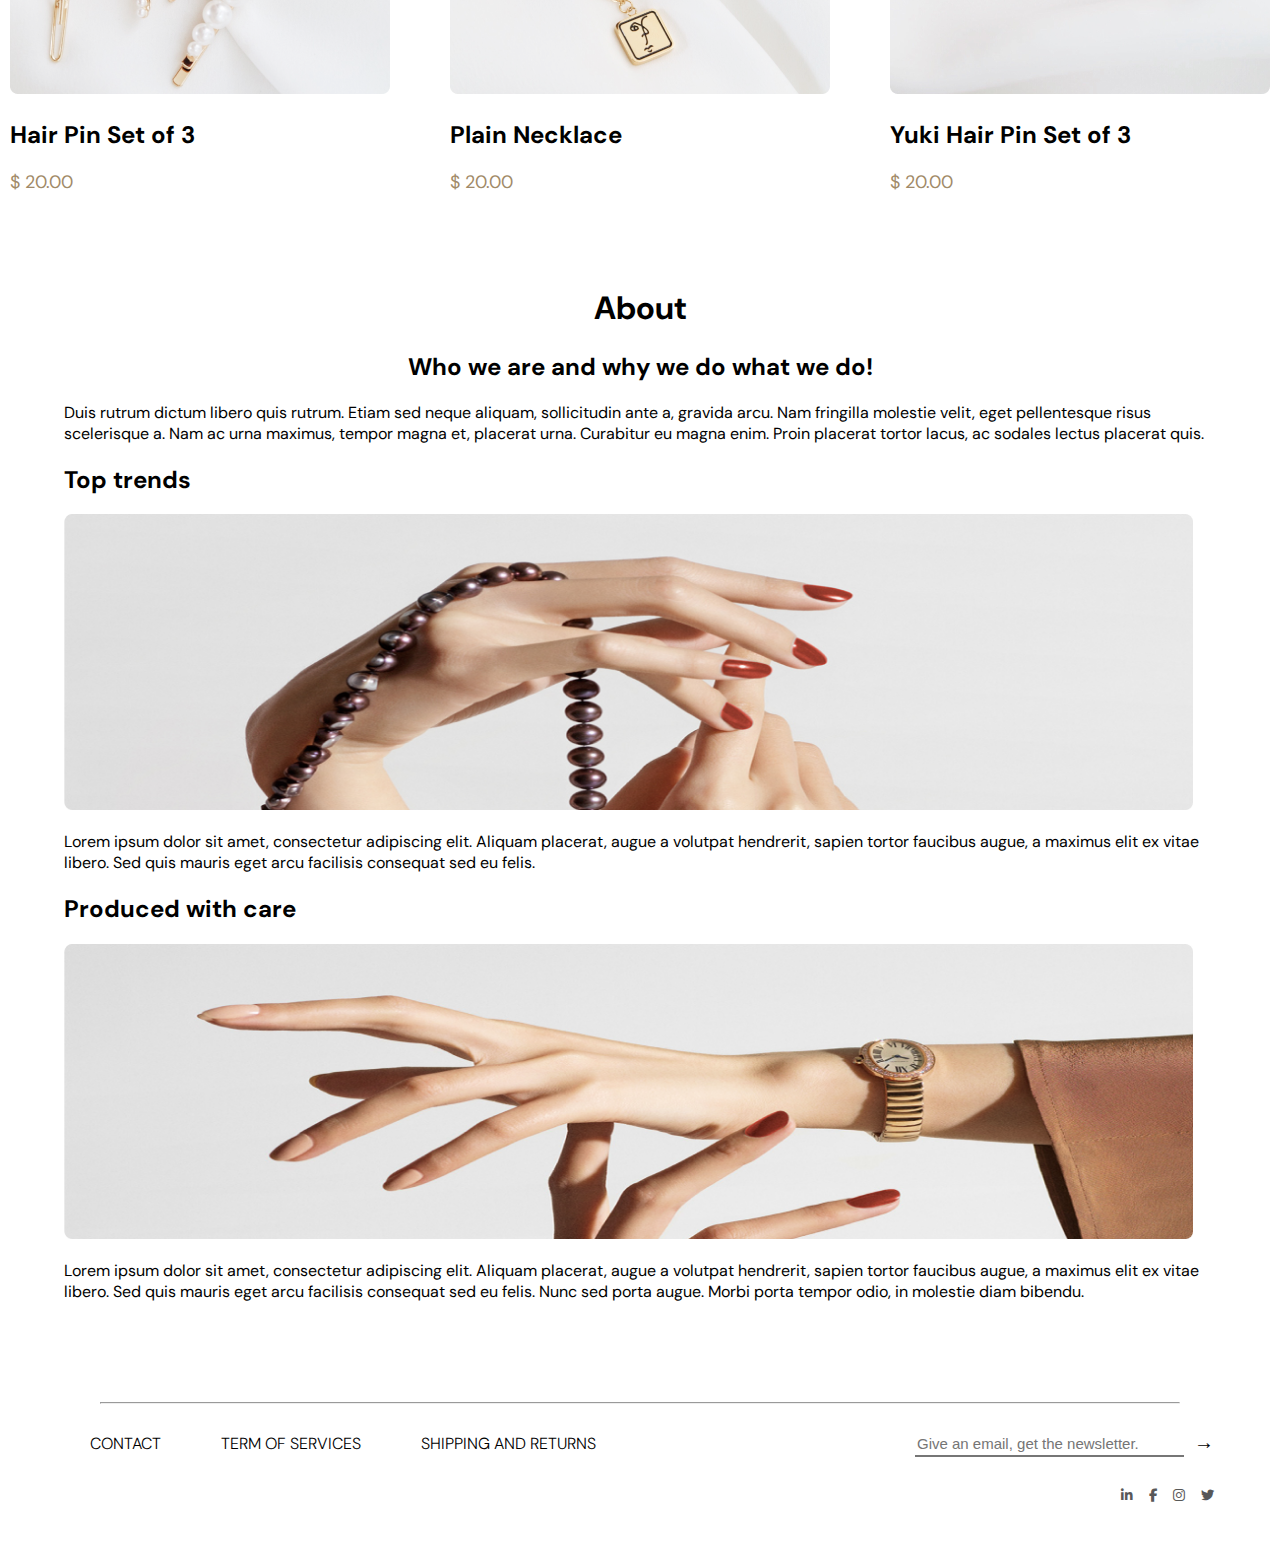
==== commit 08d71cf4: "Ajout du fonctionnalité de calcul de prix total" ====
--- a/index.html
+++ b/index.html
@@ -38,7 +38,7 @@
             <a href="#"><i class="fa-solid fa-magnifying-glass"></i></a>
           </li>
           <li>
-            <a href="#"><i class="fa-solid fa-cart-shopping"></i></a>
+            <a href="cart.html"><i class="fa-solid fa-cart-shopping"></i></a>
           </li>
           <li>
             <a href="#"><i class="fa-regular fa-user"></i></a>
--- a/style.css
+++ b/style.css
@@ -163,6 +163,11 @@
     display: block;
    
 }
+
+.card p {
+    font-size: 1.125em;
+    color :#A18A68;
+}
 .about {
     padding-top: 80px;
     width: 90vw;
--- a/navter.css
+++ b/navter.css
@@ -33,6 +33,10 @@
     
 }
 
+.logo a:active {
+    color: #686AA1;
+}
+
 .logo {
     /* padding: 25px 10px; */
     /* height: 80px; */
@@ -86,6 +90,7 @@
 }
 
 @media (max-width: 600px) {
+    
     nav ul {
        position: fixed;
        inset: 0 0 0 30%;
@@ -94,8 +99,7 @@
        z-index: 20;
        justify-content: flex-start;
        transform: translateX(150%);
-       transition: all 0.6s linear;
-       
+       transition: all 0.5s linear;
     }
 
      /* nav ul:nth-child(6) {
@@ -109,9 +113,9 @@
         display: none;
      }
 
-     .navigate[data-visible ="true"] {
+     /* .navigate[data-visible ="true"] {
         transform: translateX(0%);
-     }
+     } */
 
      .mobile-nav {
         display: block;
@@ -159,7 +163,7 @@
 }
 
 hr {
-    margin: 200px 100px 0px 100px;
+    margin: 100px 100px 0px 100px;
 }
 
 .footer-right {
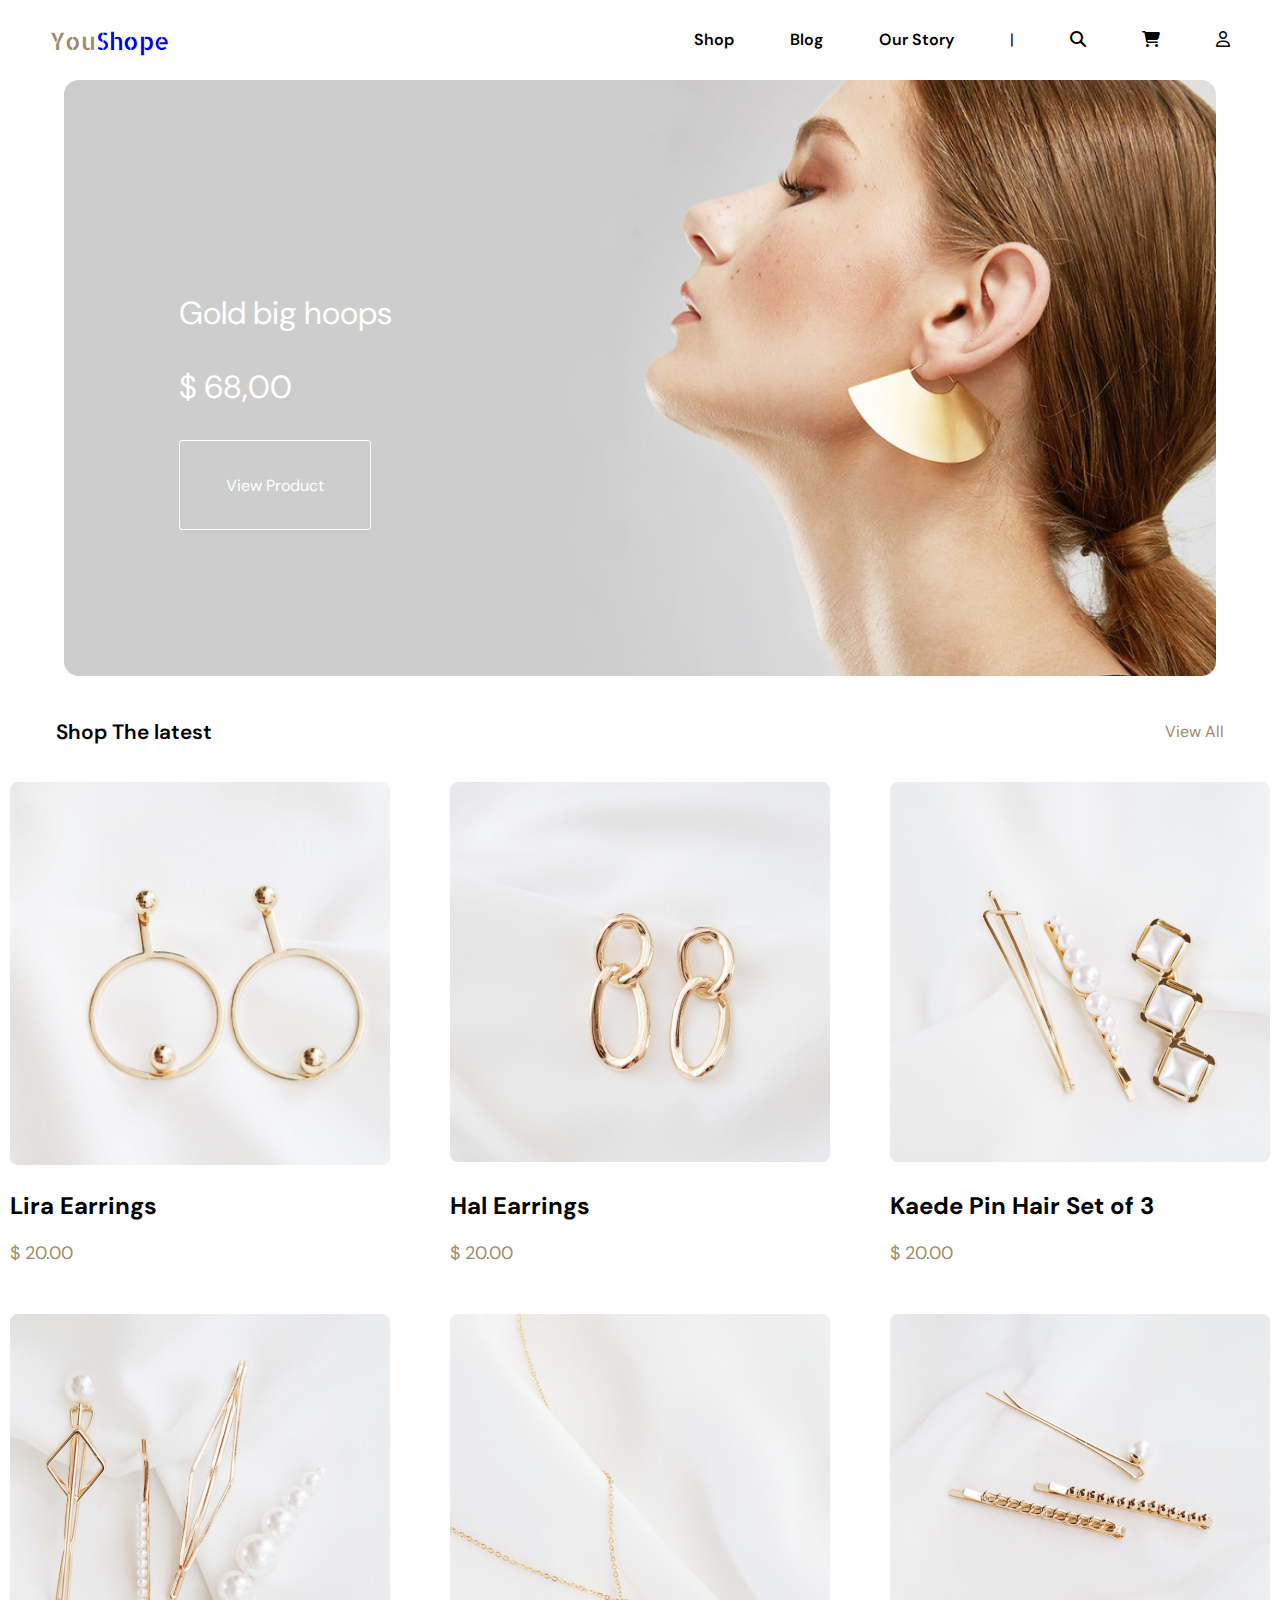
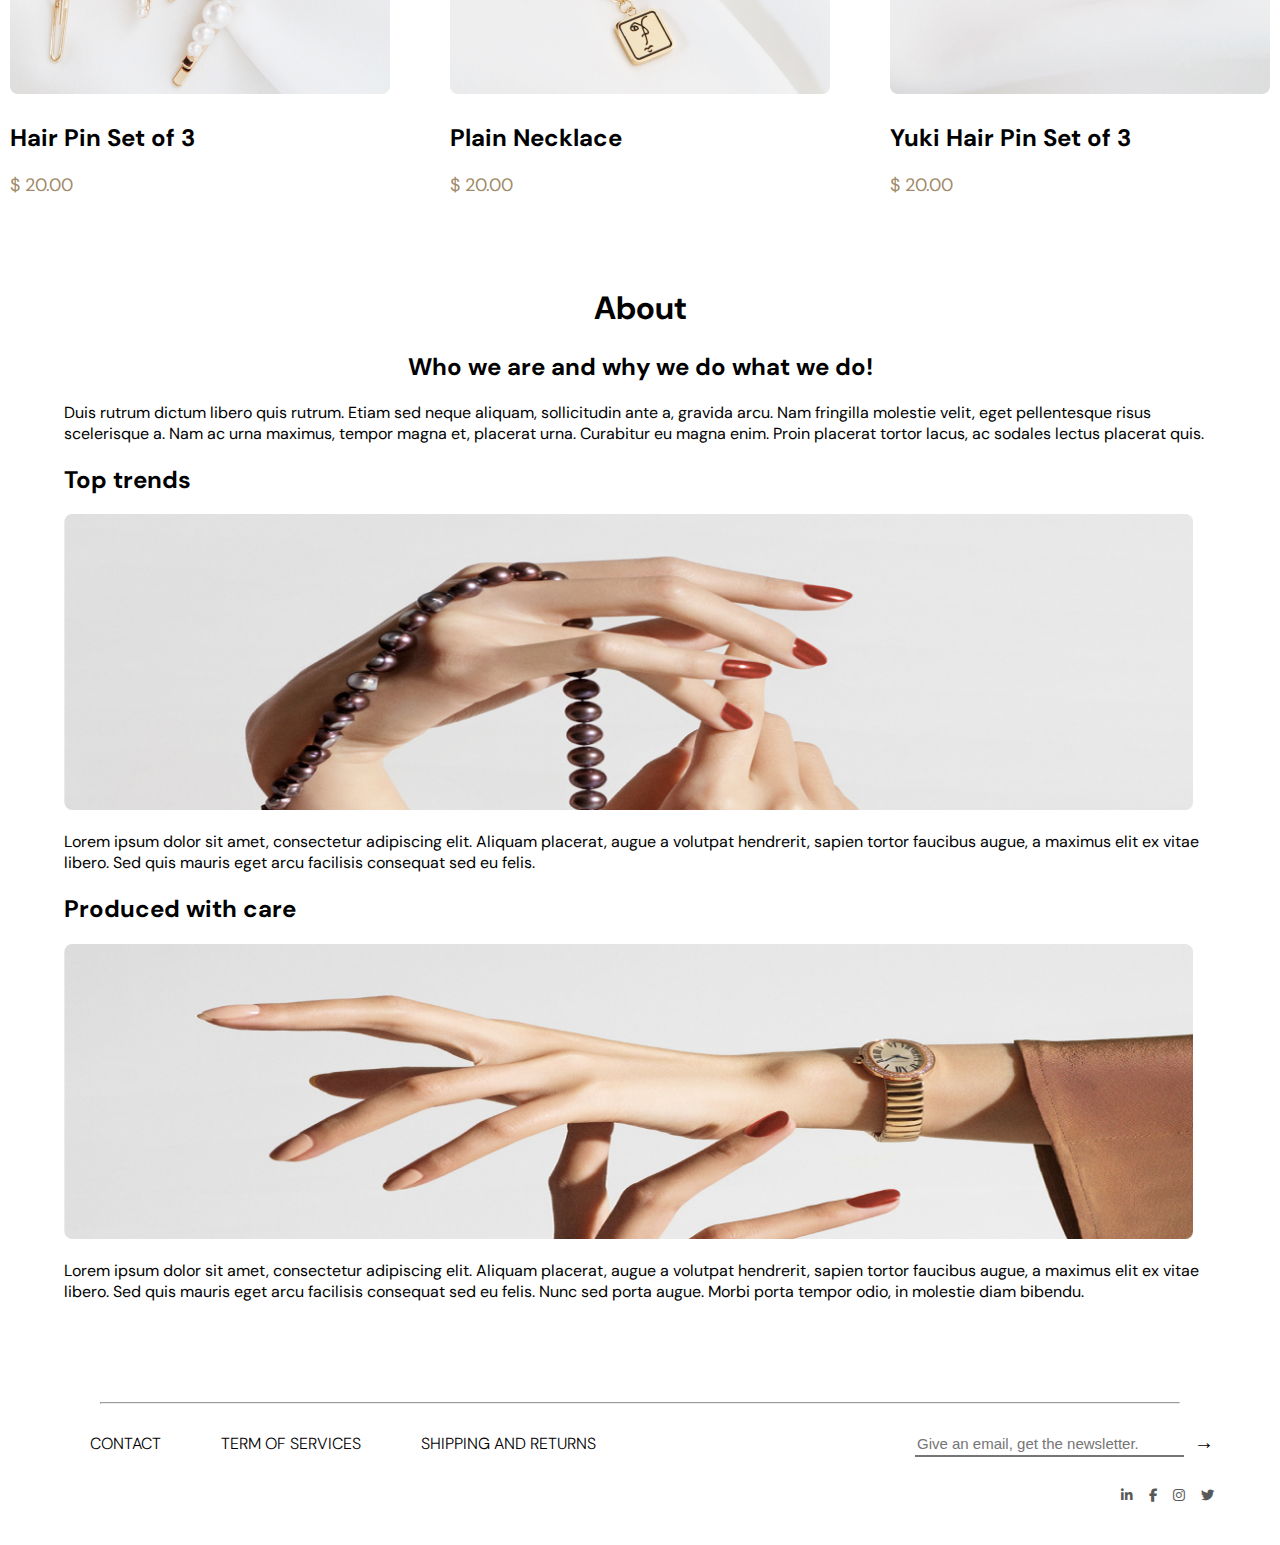
==== commit 3796123c: "Amélioration du responsivité des buttons des cards" ====
--- a/index.html
+++ b/index.html
@@ -78,36 +78,46 @@
         </div>
 
         <div class="card">
-          <img src="images/card-Img02.png" alt="" />
-          <div class="card_btn"><a href="details.html">ADD TO CART</a></div>
+          <div class="productImage">
+            <img src="images/card-Img02.png" alt="" />
+            <div class="card_btn"><a href="details.html">ADD TO CART</a></div>
+          </div>
           <h2>Hal Earrings</h2>
           <p>$ 20.00</p>
         </div>
 
         <div class="card">
-          <img src="images/card-Img03.png" alt="" />
-          <div class="card_btn"><a href="details.html">ADD TO CART</a></div>
+          <div class="productImage">
+            <img src="images/card-Img03.png" alt="" />
+            <div class="card_btn"><a href="details.html">ADD TO CART</a></div>
+          </div>
           <h2>Kaede Pin Hair Set of 3</h2>
           <p>$ 20.00</p>
         </div>
 
         <div class="card">
-          <img src="images/card-Img04.png" alt="" />
-          <div class="card_btn"><a href="details.html">ADD TO CART</a></div>
+          <div class="productImage">
+            <img src="images/card-Img04.png" alt="" />
+            <div class="card_btn"><a href="details.html">ADD TO CART</a></div>
+          </div>
           <h2>Hair Pin Set of 3</h2>
           <p>$ 20.00</p>
         </div>
 
         <div class="card">
-          <img src="images/card-Img05.png" alt="" />
-          <div class="card_btn"><a href="details.html">ADD TO CART</a></div>
+          <div class="productImage">
+            <img src="images/card-Img05.png" alt="" />
+            <div class="card_btn"><a href="details.html">ADD TO CART</a></div>
+          </div>
           <h2>Plain Necklace</h2>
           <p>$ 20.00</p>
         </div>
 
         <div class="card">
-          <img src="images/card-Img06.png" alt="" />
-          <div class="card_btn"><a href="details.html">ADD TO CART</a></div>
+          <div class="productImage">
+            <img src="images/card-Img06.png" alt="" />
+            <div class="card_btn"><a href="details.html">ADD TO CART</a></div>
+          </div>
           <h2>Yuki Hair Pin Set of 3</h2>
           <p>$ 20.00</p>
         </div>
--- a/style.css
+++ b/style.css
@@ -74,7 +74,7 @@
     }
 }
 
-@media (max-width: 350px) {
+@media (max-width: 360px) {
     .slider .title {
         font-size: 0.6em;
     }
@@ -90,6 +90,8 @@
     color: #717171;
     transition: 0.5s ease-in-out;
 }
+
+
 
 /***Middle Separator ***/
 
@@ -124,7 +126,7 @@
 }
 
 .card{
-    position: relative;
+    
     width: 380px;
     height: 472px;
 }
@@ -133,12 +135,18 @@
     width: 100%;
 }
 
+.productImage {
+    position: relative;
+    width: 100%;
+    height: 388px;
+}
+
 .card_btn {
     background: #dcdada;
     width: 100%;
-    height: 80px;
+    height: 20%;
     position: absolute;
-    bottom: 19%;
+    bottom: 1%;
     border-bottom-left-radius: 5px;
     border-bottom-right-radius: 5px;
     justify-content: center;
@@ -164,6 +172,16 @@
    
 }
 
+@media (max-width: 410px) {
+    .productImage {
+        height: 95vw;
+    }
+    .container {
+        gap: 2px;
+    } 
+}
+
+
 .card p {
     font-size: 1.125em;
     color :#A18A68;
